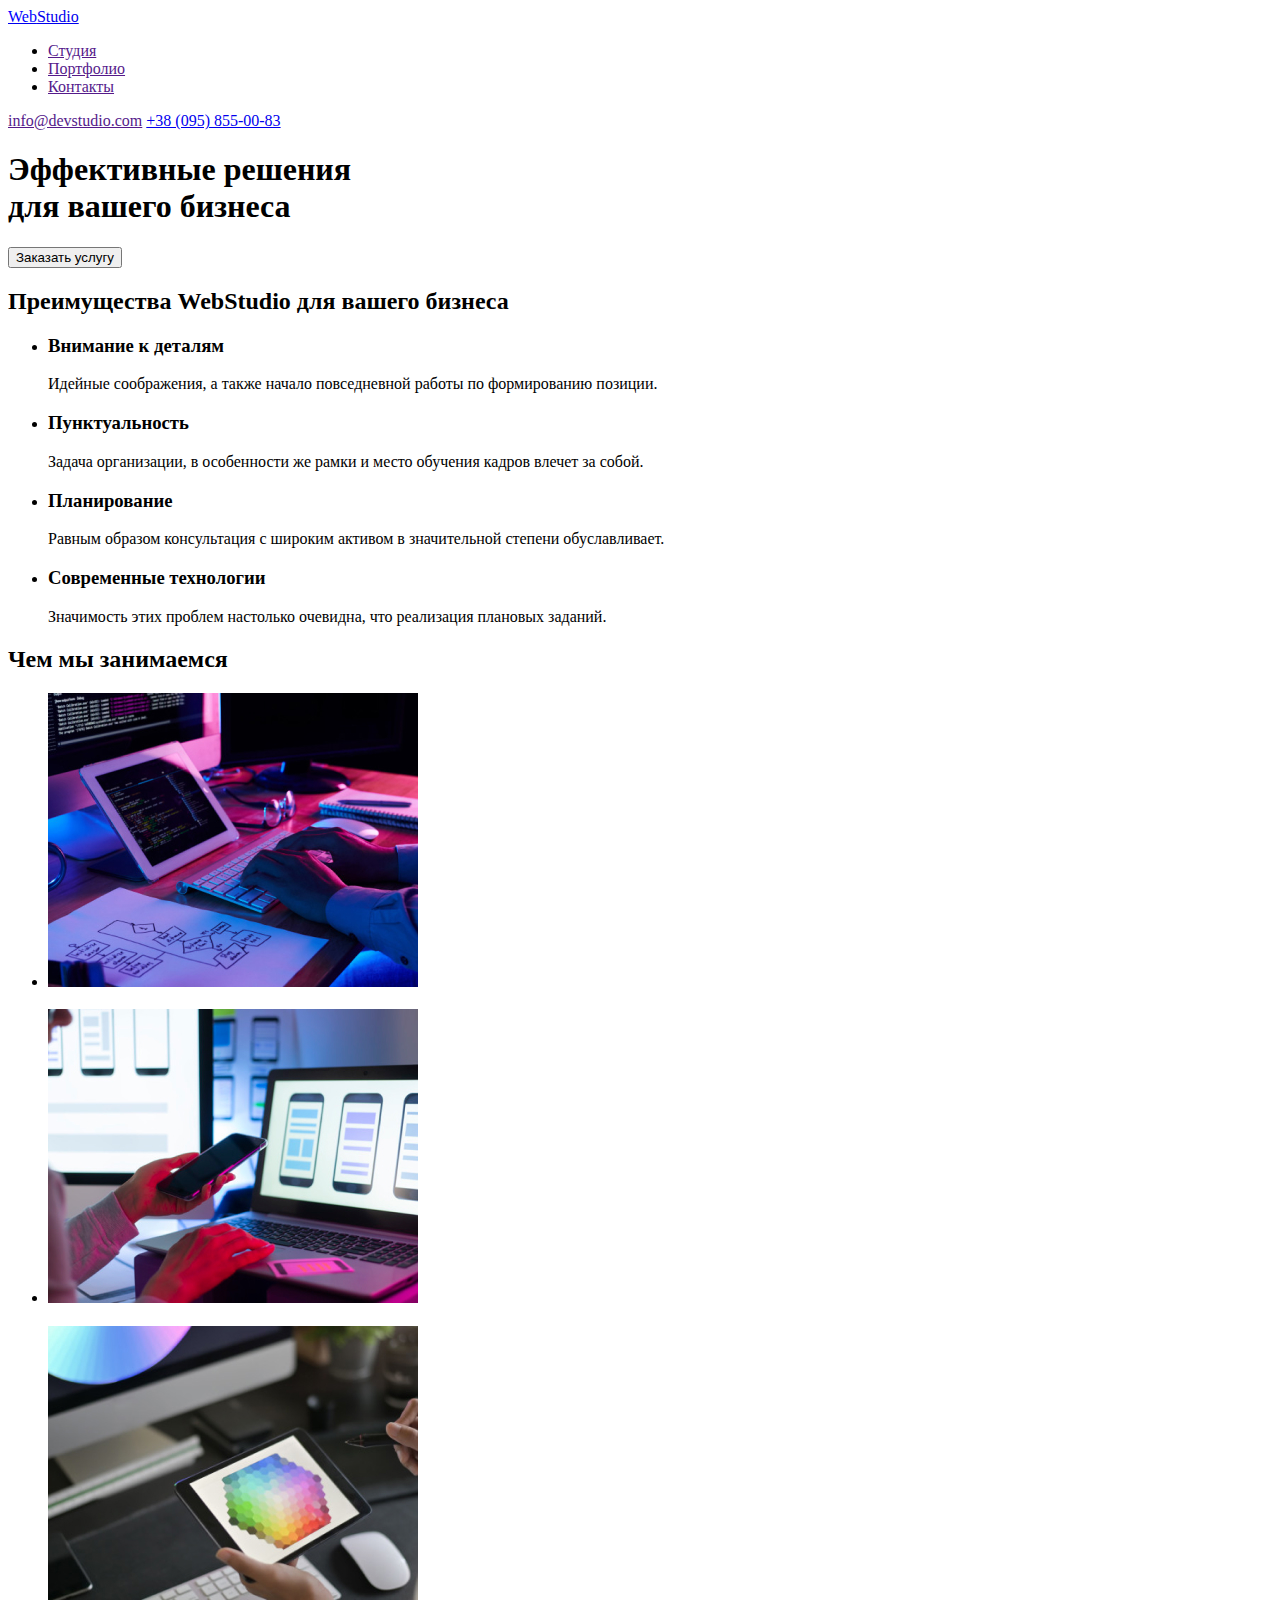
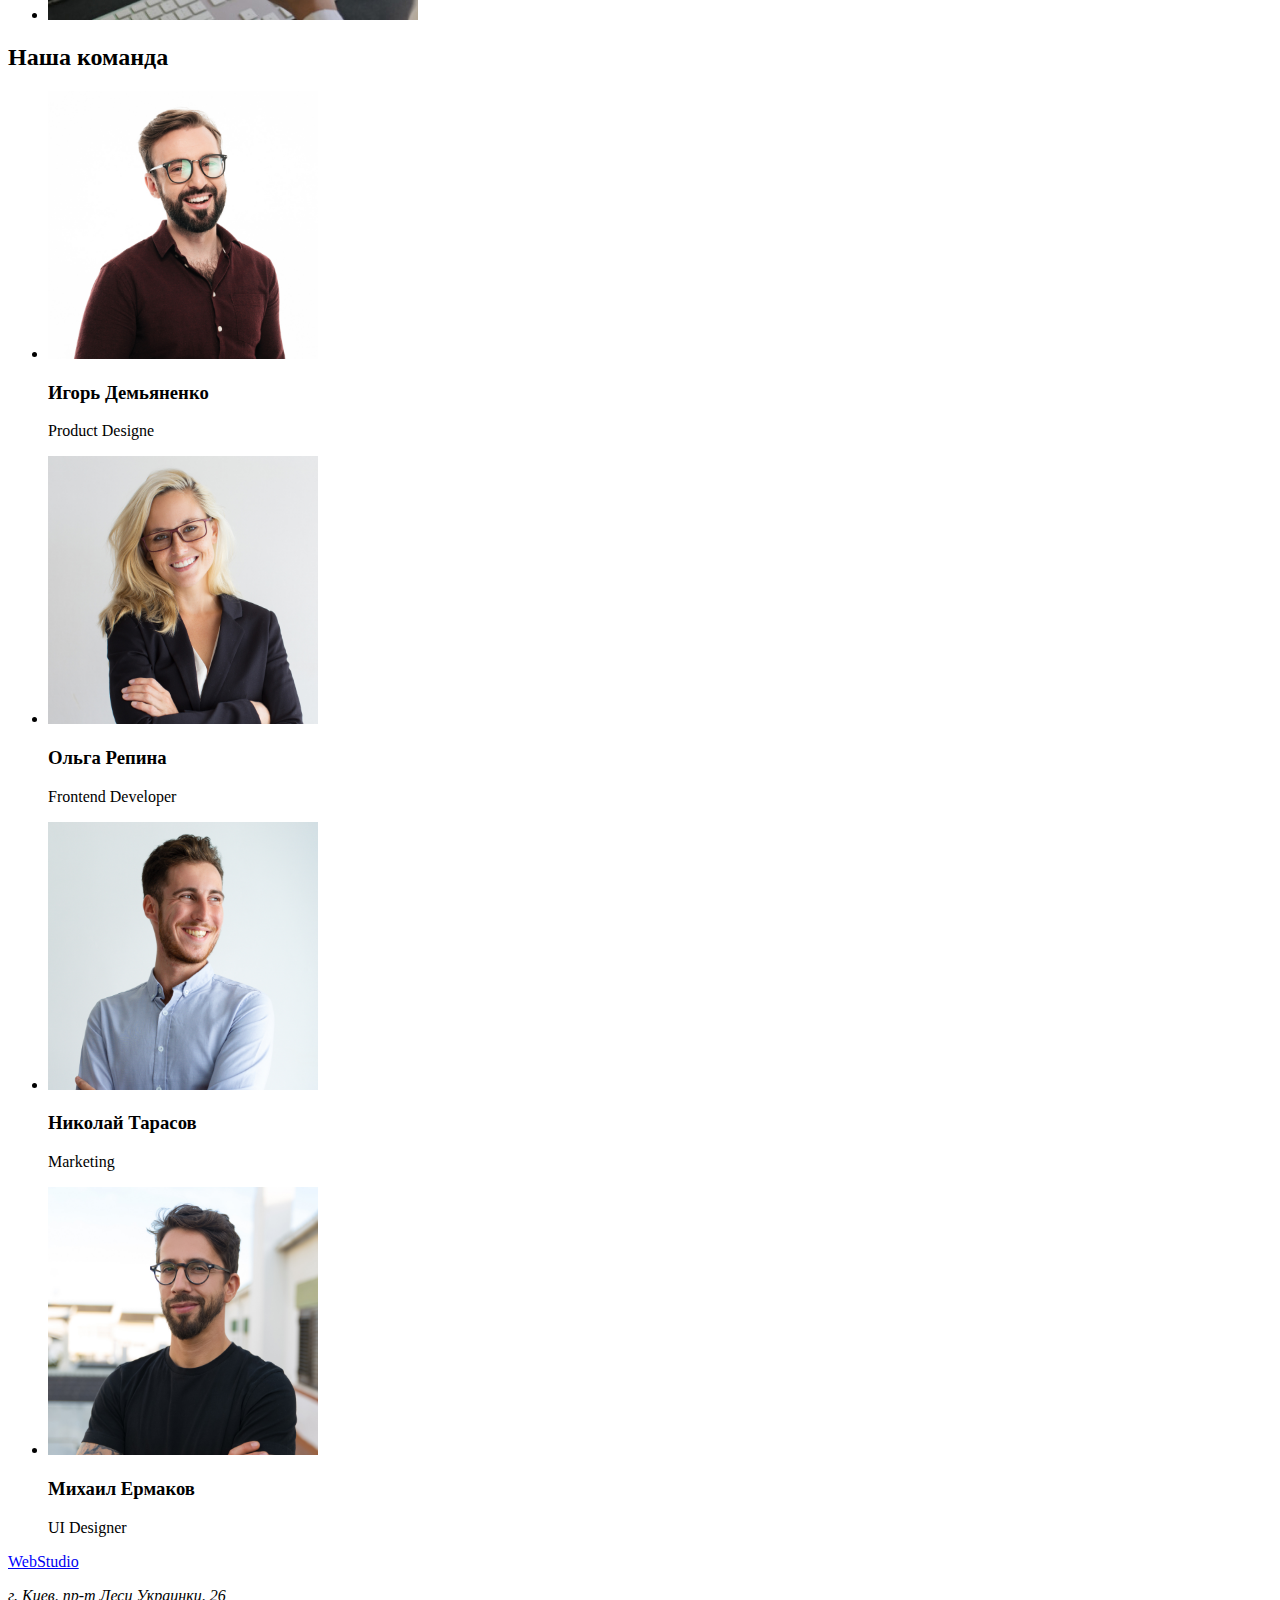
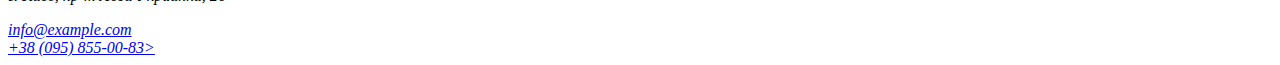
==== index.html @ b487150e "Initial commit" ====
<!DOCTYPE html>
<html lang="ru">
<head>
    <meta charset="UTF-8">
    <meta http-equiv="X-UA-Compatible" content="IE=edge">
    <meta name="viewport" content="width=device-width, initial-scale=1.0">
    <title>Студия WebStudio - IT решения для бизнеса</title>
    <style>
        .accent {color: blue;}
    </style>
</head>
<body>
<header>
    <nav>
        <a href="./index.html"> <span class="accent">Web</span>Studio</a>
       <ul>
        <li><a href="">Студия</a></li>
        <li><a href="">Портфолио</a></li>
        <li><a href="">Контакты</a></li>
       </ul> 
    </nav>
    <div>
        <a href="">info@devstudio.com</a>
        <a href="tel:+380958550083">+38 (095) 855-00-83</a>
        </div> 
</header>
<!--Основной раздел-->
<main>
<div>
<section>
    <h1>Эффективные решения <br> для вашего бизнеса</h1>
   <button type="button">Заказать услугу</button>
</section>
</div>
<!--Секция преимущества (заголовок скрыть пустые абзацы удалить)-->
<section>
    <h2>Преимущества WebStudio для вашего бизнеса</h2>
    <ul>
        <li><h3>Внимание к деталям</h3>
            <p>Идейные соображения, а также начало повседневной работы по формированию позиции.</p></li>
        <li><h3>Пунктуальность</h3>
            <p>Задача организации, в особенности же рамки и место обучения кадров влечет за собой.</p></li>
        <li><h3>Планирование</h3>
            <p>Равным образом консультация с широким активом в значительной степени обуславливает.</p></li>
        <li><h3>Современные технологии</h3>
            <p>Значимость этих проблем настолько очевидна, что реализация плановых заданий.</p></li>
    </ul>
</section>
<!--Секция услуги (пустые абзацы удалить или заполнить/скрыть)-->
<section>
    <h2>Чем мы занимаемся</h2>
    <ul>
        <li>
            <img src="./images/main/our_services/img.jpeg" 
            alt="IT разработчик для вашего бизнеса" 
            width="370" height="294">
        <h3></h3></li>
        <li>
            <img src="./images/main/our_services/img2.jpeg" 
            alt="Клиент менеджер для бизнеса" 
            width="370" height="294">
        <h3></h3></li>
        <li>
            <img src="./images/main/our_services/img3.jpeg" 
            alt="Веб дизайнер для вашего бизнеса" 
            width="370" height="294">
        <h3></h3></li>
    </ul>
</section>
<!--Секция команда (пустые абзацы удалить или заполнить/скрыть)-->
<section>
    <h2>Наша команда</h2>
    <p></p>
    <ul>
        <li>
            <img src="./images/main/team/igor.jpeg" 
            alt="Портрет Игорь Демьяненко Product Designer"
            width="270" height="268">
            <h3>Игорь Демьяненко</h3><p>Product Designe</p></li>
        <li><img src="./images/main/team/olga.jpeg" 
            alt="Портрет Ольга Репина Frontend Developer" 
            width="270" height="268">
            <h3>Ольга Репина</h3><p>Frontend Developer</p></li>
        <li><img src="./images/main/team/nickola.jpeg" 
            alt="Портрет Николай Тарасов Marketing" 
            width="270" height="268">
            <h3>Николай Тарасов</h3><p>Marketing</p></li>
        <li><img src="./images/main/team/mihail.jpeg" 
            alt="Портрет Михаил Ермаков UI Designer" 
            width="270" height="268">
            <h3>Михаил Ермаков</h3><p>UI Designer</p></li>
    </ul>
</section>
</main>
<!--Футер с адресным блоком-->
<footer>
    <div>
    <a href="./index.html"><span class="accent"> Web</span>Studio</a>
    <address>
        <p>г. Киев, пр-т Леси Украинки, 26 <br></p>
    <a href="mailto:info@example.com">info@example.com</a> <br>
    <a href="tel:+380958550083">+38 (095) 855-00-83></a>
</address>
</div>
</footer>
</body>
</html>
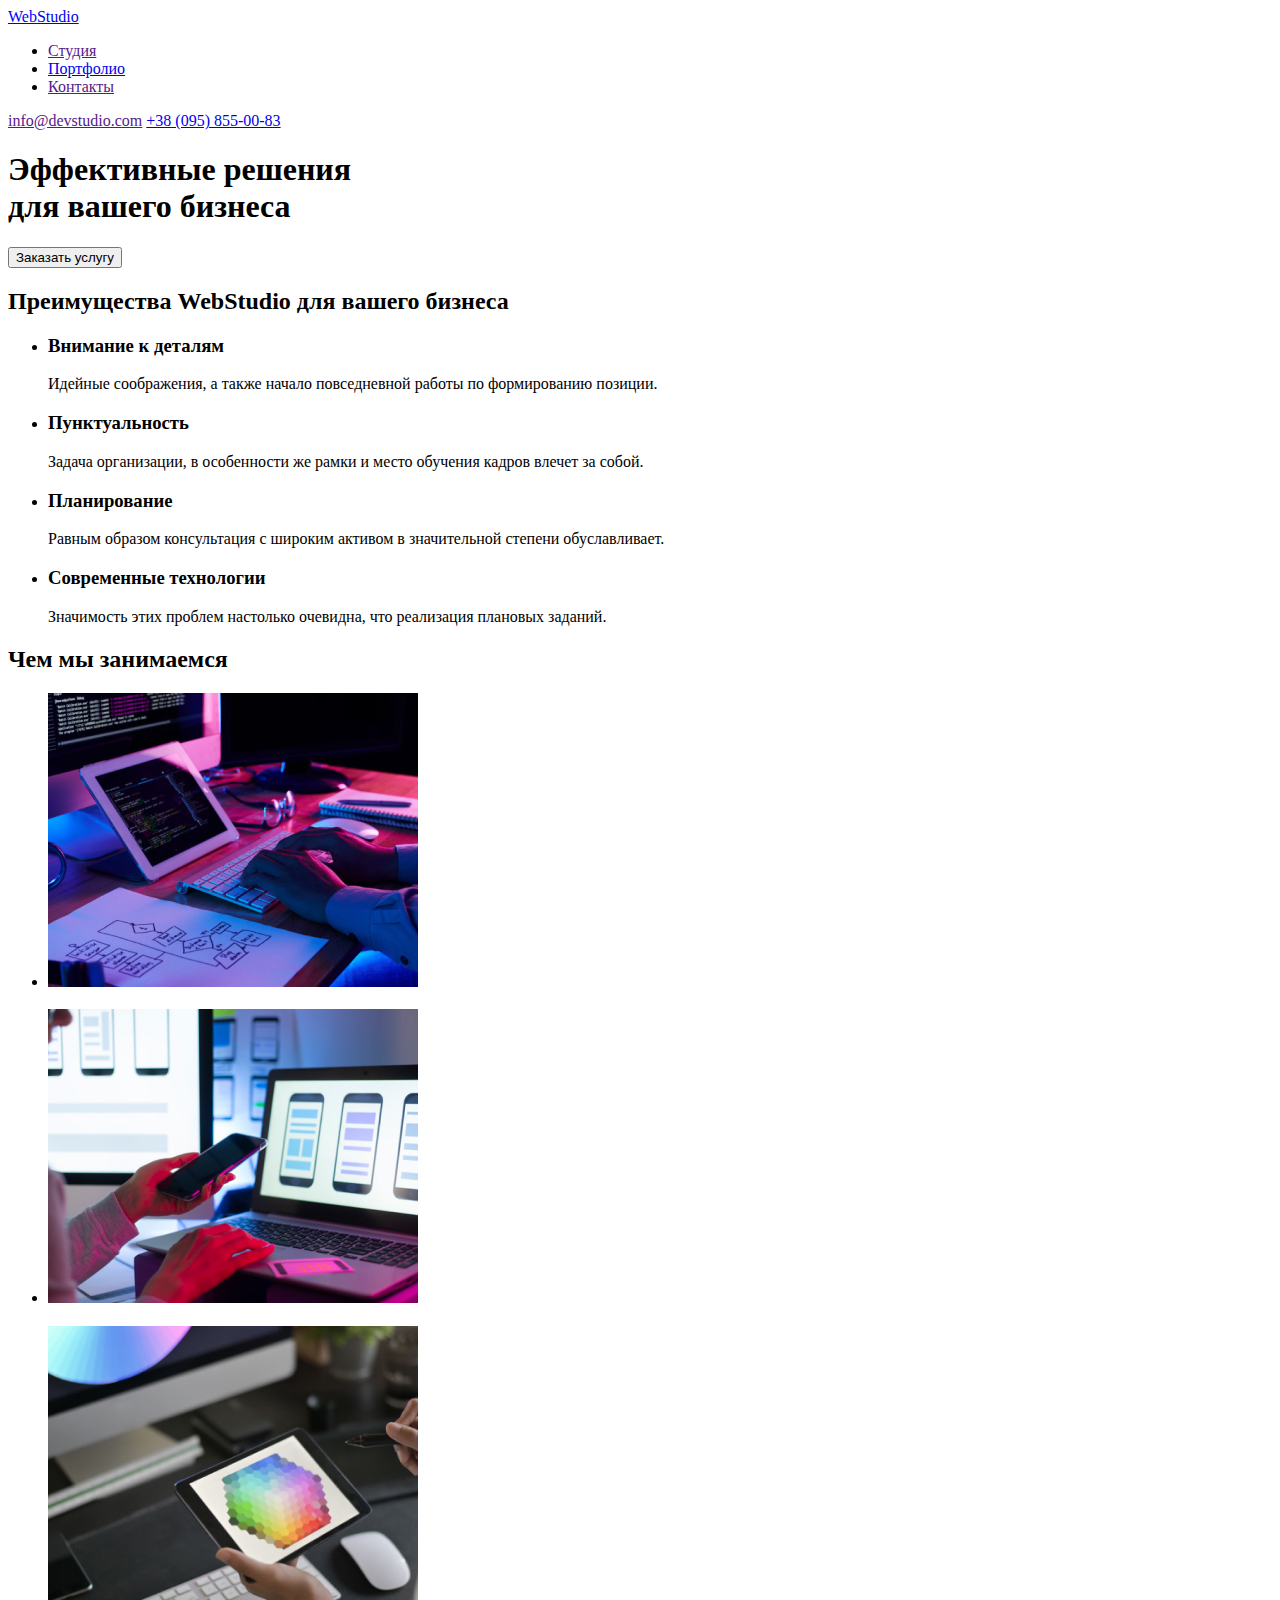
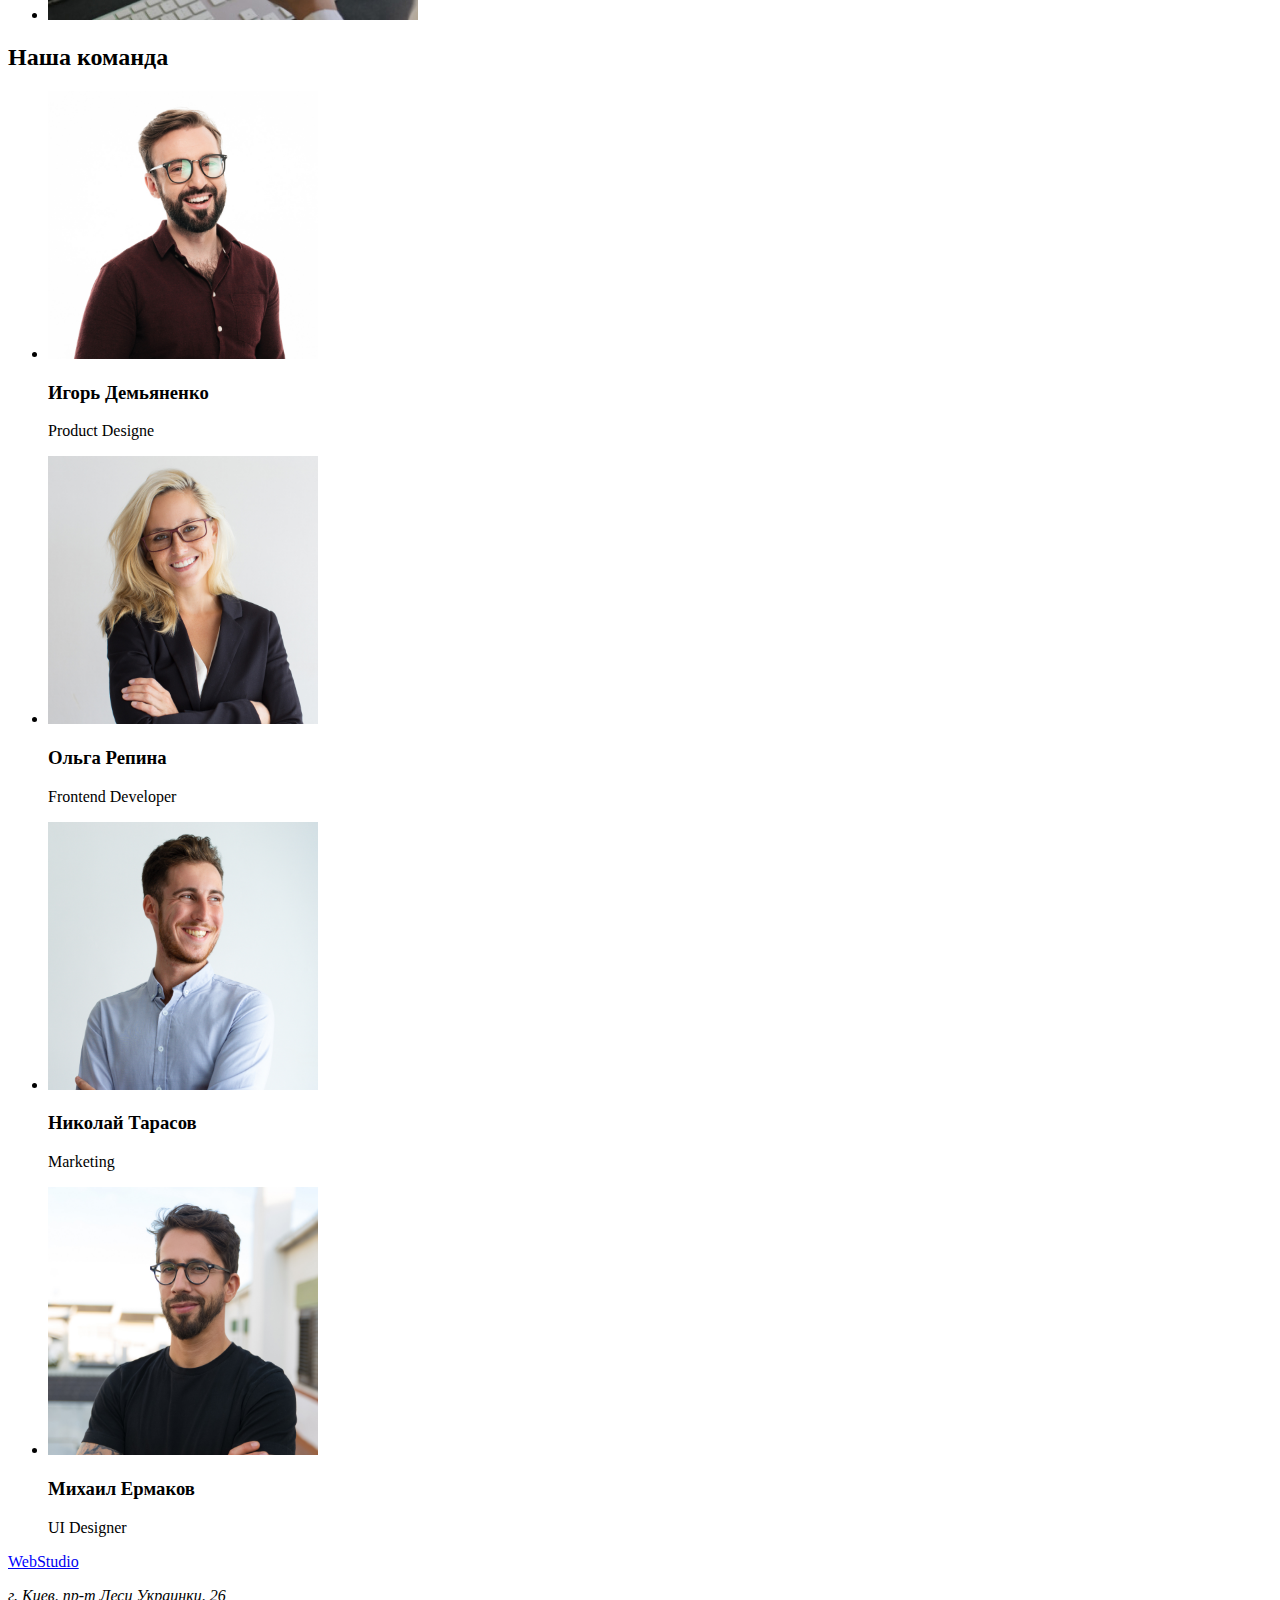
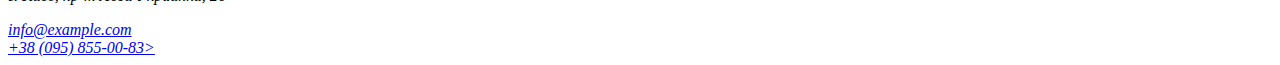
==== commit 4935b3ec: "создает portfolio_html и добавляет img" ====
--- a/index.html
+++ b/index.html
@@ -15,7 +15,7 @@
         <a href="./index.html"> <span class="accent">Web</span>Studio</a>
        <ul>
         <li><a href="">Студия</a></li>
-        <li><a href="">Портфолио</a></li>
+        <li><a href="./portfolio.html">Портфолио</a></li>
         <li><a href="">Контакты</a></li>
        </ul> 
     </nav>
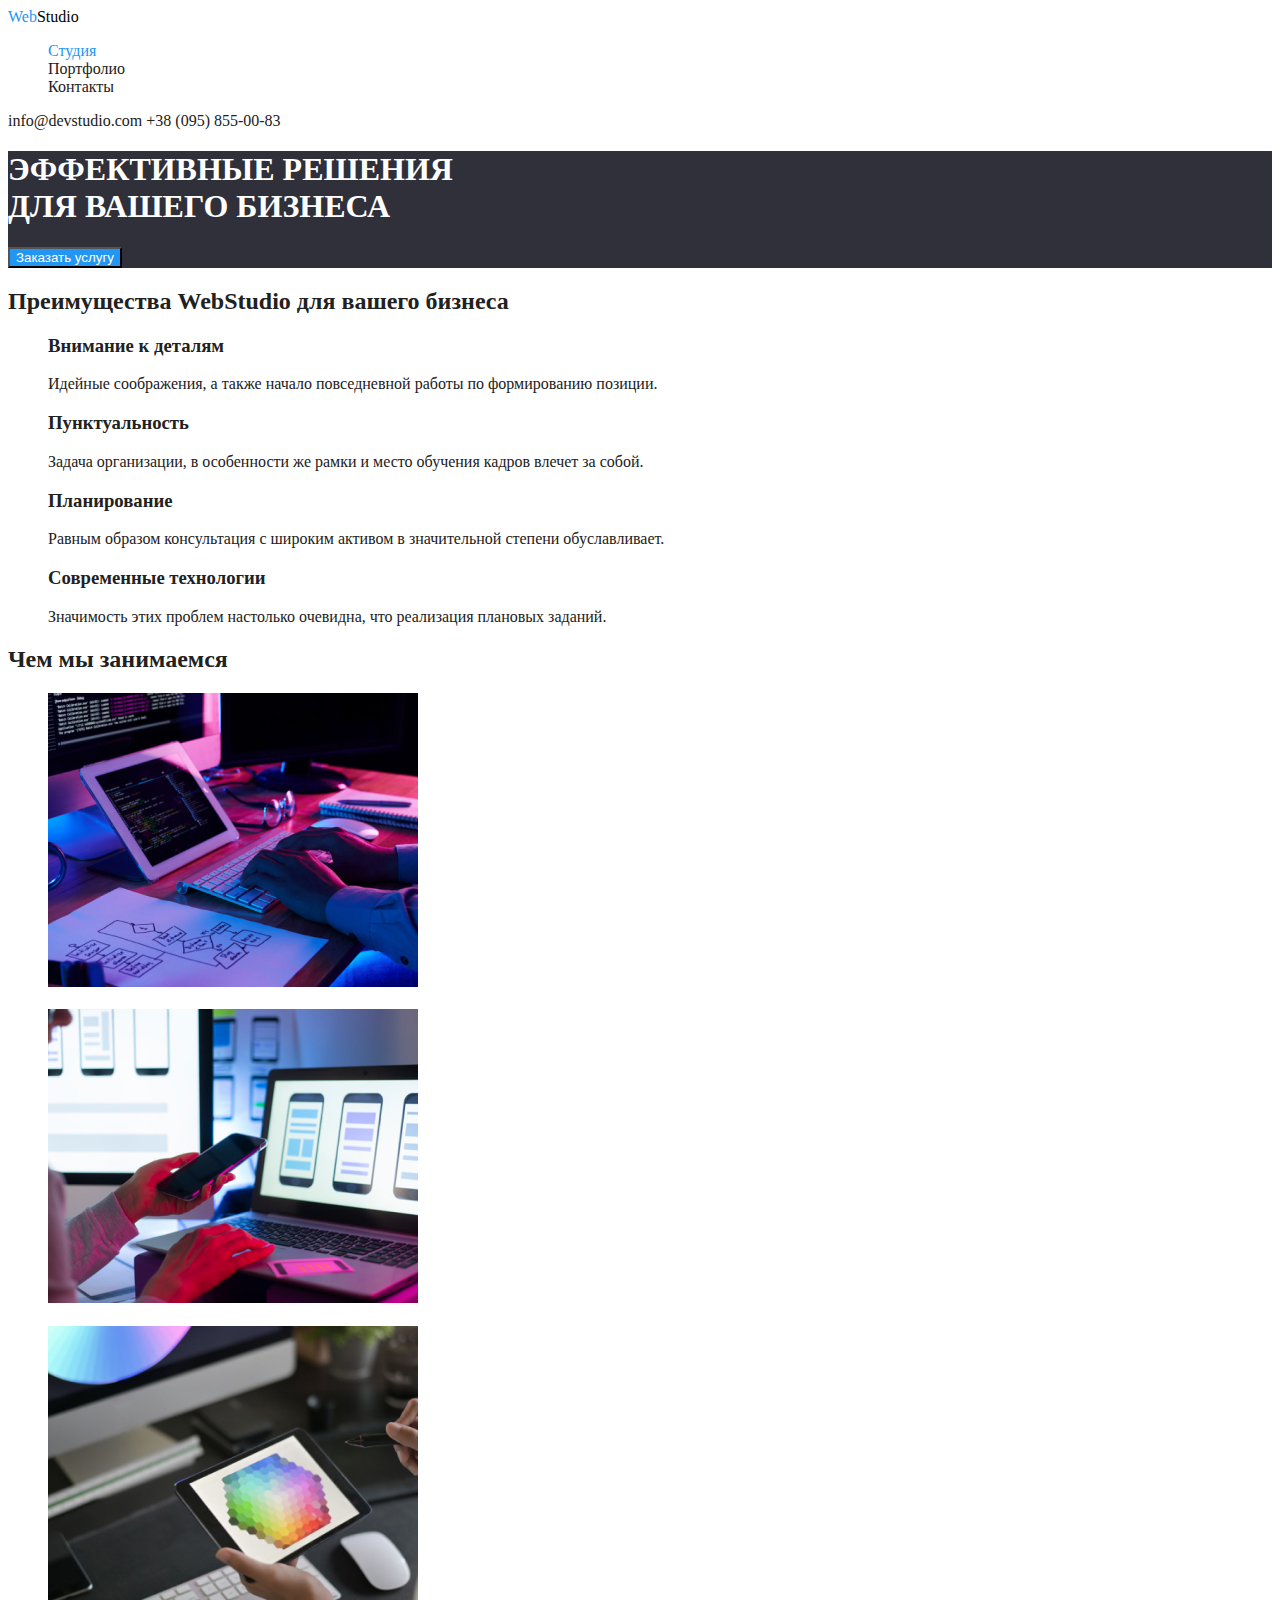
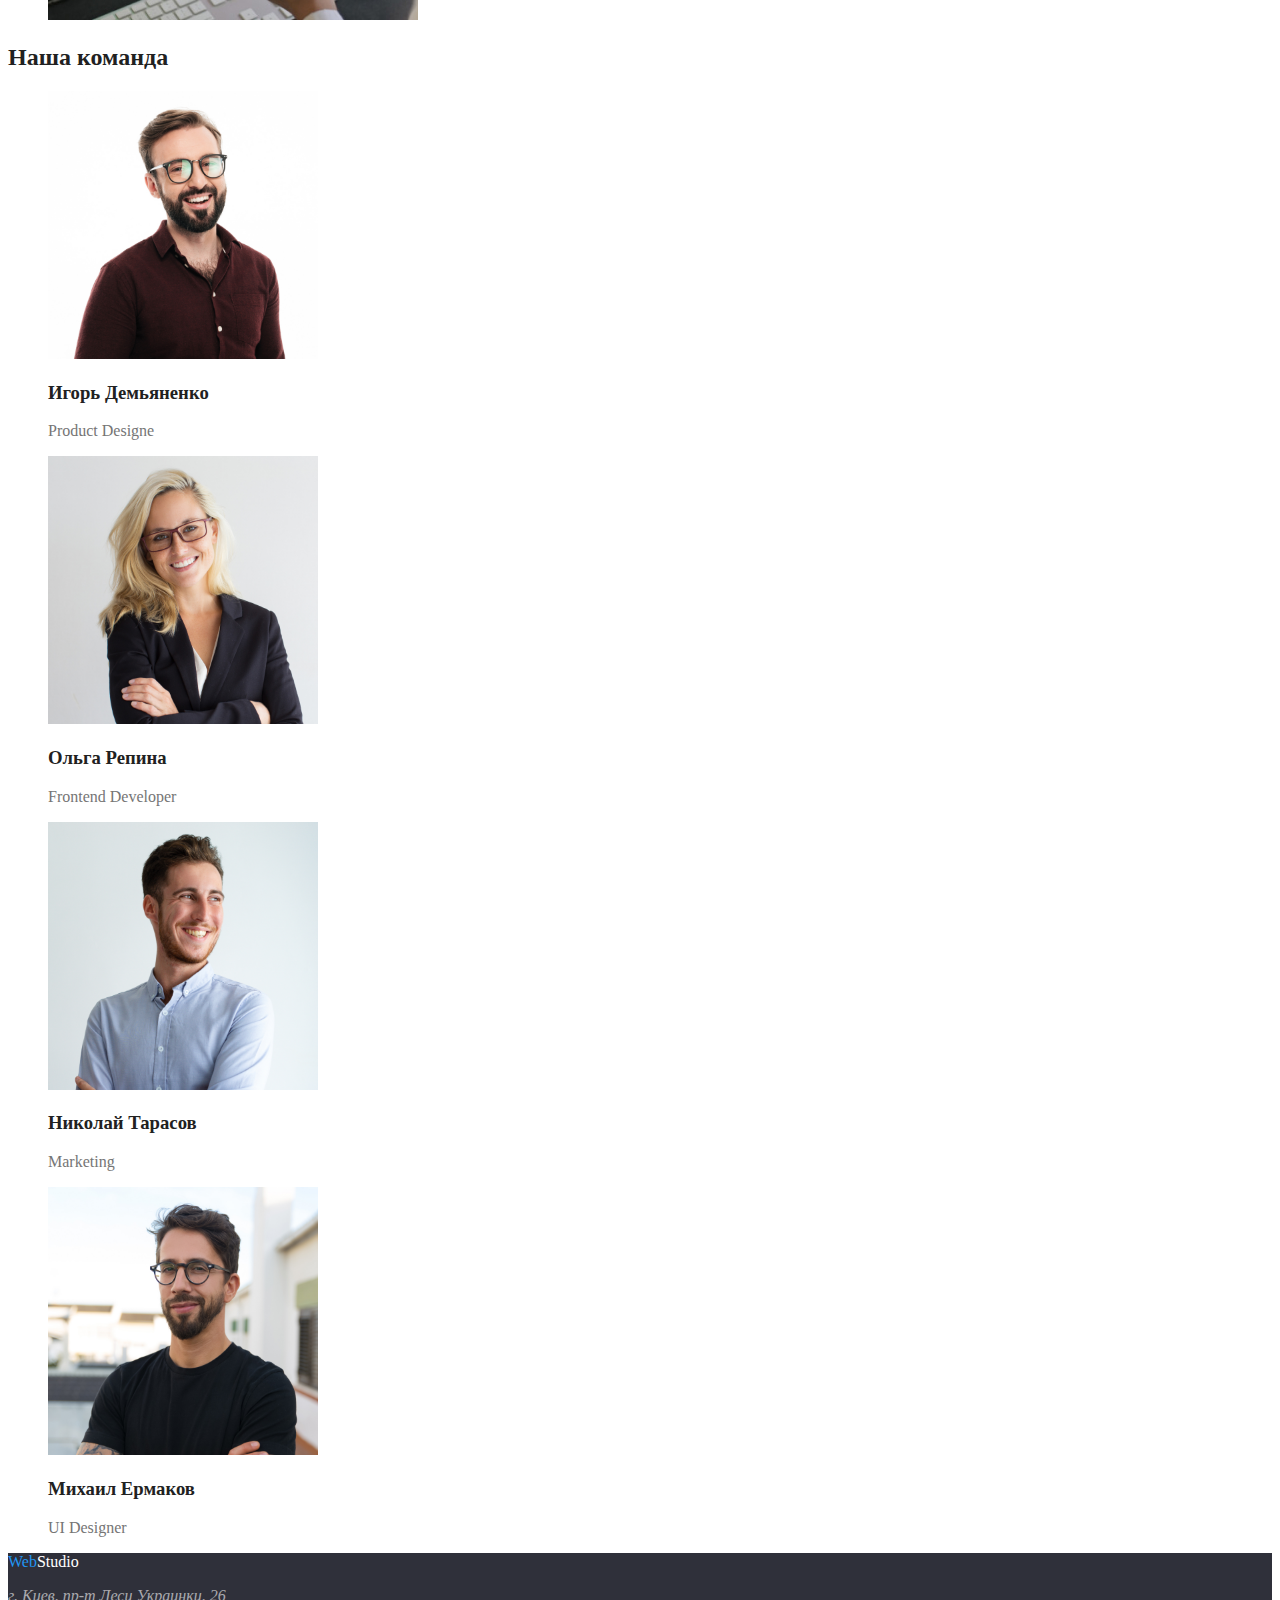
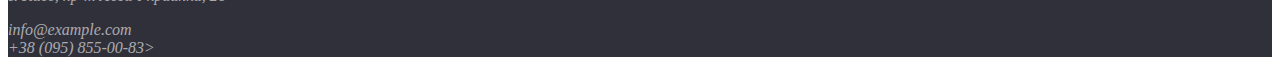
==== commit d4e55133: "Классы и цвет" ====
--- a/index.html
+++ b/index.html
@@ -5,37 +5,37 @@
     <meta http-equiv="X-UA-Compatible" content="IE=edge">
     <meta name="viewport" content="width=device-width, initial-scale=1.0">
     <title>Студия WebStudio - IT решения для бизнеса</title>
-    <style>
-        .accent {color: blue;}
-    </style>
+    <link rel="stylesheet" href="./css/styles.css">
+    
 </head>
 <body>
 <header>
-    <nav>
-        <a href="./index.html"> <span class="accent">Web</span>Studio</a>
-       <ul>
-        <li><a href="">Студия</a></li>
-        <li><a href="./portfolio.html">Портфолио</a></li>
-        <li><a href="">Контакты</a></li>
+    <nav class="site-nav">
+        <a href="./index.html" class="logo"> <span>Web</span>Studio</a>
+       <ul class="site-nav list">
+        <li><a href="./index.html" class="link current">Студия</a></li>
+        <li><a href="./portfolio.html" class="link">Портфолио</a></li>
+        <li><a href="" class="link">Контакты</a></li>
        </ul> 
     </nav>
-    <div>
-        <a href="">info@devstudio.com</a>
-        <a href="tel:+380958550083">+38 (095) 855-00-83</a>
+    <div class="address-nav">
+        <a href="" class="link">info@devstudio.com</a>
+        <a href="tel:+380958550083" class="link">+38 (095) 855-00-83</a>
         </div> 
 </header>
 <!--Основной раздел-->
 <main>
+<!--Hero-->
 <div>
-<section>
-    <h1>Эффективные решения <br> для вашего бизнеса</h1>
-   <button type="button">Заказать услугу</button>
+<section class="hero">
+    <h1 class="hero-title">Эффективные решения <br> для вашего бизнеса</h1>
+   <button type="button" class="button primary">Заказать услугу</button>
 </section>
 </div>
 <!--Секция преимущества (заголовок скрыть пустые абзацы удалить)-->
-<section>
-    <h2>Преимущества WebStudio для вашего бизнеса</h2>
-    <ul>
+<section class="benefits-section">
+    <h2 class="section-title">Преимущества WebStudio для вашего бизнеса</h2>
+    <ul class="benefits list">
         <li><h3>Внимание к деталям</h3>
             <p>Идейные соображения, а также начало повседневной работы по формированию позиции.</p></li>
         <li><h3>Пунктуальность</h3>
@@ -46,10 +46,11 @@
             <p>Значимость этих проблем настолько очевидна, что реализация плановых заданий.</p></li>
     </ul>
 </section>
+
 <!--Секция услуги (пустые абзацы удалить или заполнить/скрыть)-->
-<section>
-    <h2>Чем мы занимаемся</h2>
-    <ul>
+<section class="section">
+    <h2 class="section-title">Чем мы занимаемся</h2>
+    <ul class="services list">
         <li>
             <img src="./images/main/our_services/img.jpeg" 
             alt="IT разработчик для вашего бизнеса" 
@@ -68,10 +69,10 @@
     </ul>
 </section>
 <!--Секция команда (пустые абзацы удалить или заполнить/скрыть)-->
-<section>
-    <h2>Наша команда</h2>
+<section class="section">
+    <h2 class="section-title">Наша команда</h2>
     <p></p>
-    <ul>
+    <ul class="team list">
         <li>
             <img src="./images/main/team/igor.jpeg" 
             alt="Портрет Игорь Демьяненко Product Designer"
@@ -93,13 +94,13 @@
 </section>
 </main>
 <!--Футер с адресным блоком-->
-<footer>
+<footer class="page-footer">
     <div>
-    <a href="./index.html"><span class="accent"> Web</span>Studio</a>
-    <address>
-        <p>г. Киев, пр-т Леси Украинки, 26 <br></p>
-    <a href="mailto:info@example.com">info@example.com</a> <br>
-    <a href="tel:+380958550083">+38 (095) 855-00-83></a>
+    <a href="./index.html" class="revers-logo"><span> Web</span>Studio</a>
+    <address class="address-footer">
+        <p class="footer-link">г. Киев, пр-т Леси Украинки, 26 <br></p>
+    <a href="mailto:info@example.com" class="footer-link">info@example.com</a> <br>
+    <a href="tel:+380958550083" class="footer-link">+38 (095) 855-00-83></a>
 </address>
 </div>
 </footer>
--- a/css/styles.css
+++ b/css/styles.css
@@ -0,0 +1,114 @@
+/*Стили цвета*/
+
+:root {
+    --secondary-text-color: #757575;
+    --primary-text-color: #212121;
+    --transparent-text: rgba(255, 255, 255, 0.6);
+    --accent-color: #2196F3;
+    --logo-text-color: #000000;
+    --primary-white-color: #ffffff;
+    --background-color: #2F303A;
+    --background-color-secondsry: #F5F4FA;
+  }
+
+body {
+    background-color: var(--primary-white-color);
+    color: var(--primary-text-color);
+  }
+
+  .logo {
+    color: var(--logo-text-color);
+  }
+  
+  .revers-logo {
+    color: var(--primary-white-color);
+    background-color: var(--background-color);
+  }
+
+  .logo:hover {
+    color: var(--accent-color);
+  }
+
+  .logo span {color: var(--accent-color);}
+  .revers-logo span {color: var(--accent-color);}
+
+/*Site-nav* *address-nav*/
+
+.site-nav .link:hover, 
+.site-nav .link:focus,
+.address-nav .link:hover,
+.address-nav .link:focus{
+color: var(--accent-color);
+}
+
+.site-nav .link.current,
+.address-nav .link.current{
+    color: var(--accent-color);  
+}
+
+.site-nav .link,
+.address-nav .link
+  {color: var(--primary-text-color);}
+  
+/*Футер*/
+.page-footer {
+    background-color: var(--background-color);
+}
+.footer-link {
+    color: var( --transparent-text);
+}
+
+/* Формат списков и ссылок */
+.list {list-style: none;}
+a {text-decoration: none;}
+
+/*Секция Герой*/
+.hero {
+    background-color: var(--background-color);
+}
+.hero-title {
+    color: var(--primary-white-color);
+    text-transform: uppercase;
+}
+
+/*Button*/
+.button.primary {
+    color: var(--primary-white-color);
+    background-color: var(--accent-color);
+}
+
+.button {
+    color: var(--background-color-secondsry);
+    color: var(--primary-text-color);
+}
+
+.button :hover,
+.button :focus,
+.button :active {
+    color: var(--primary-white-color);
+    background-color: var(--accent-color);
+}
+
+/*Секции*/
+.section-title {
+    color: var(--primary-text-color);
+  }
+  
+.benefits-list h3 {
+    color: var(--primary-text-color);
+    text-transform: uppercase;
+}
+.benefits-list p {
+    color: var(--secondary-text-color);
+}
+
+.section h3 {
+color: var(--primary-text-color);
+}
+.section p {
+color: var(--secondary-text-color);
+}
+
+.section a:hover {
+    background-color: var(--background-color-secondsry);
+}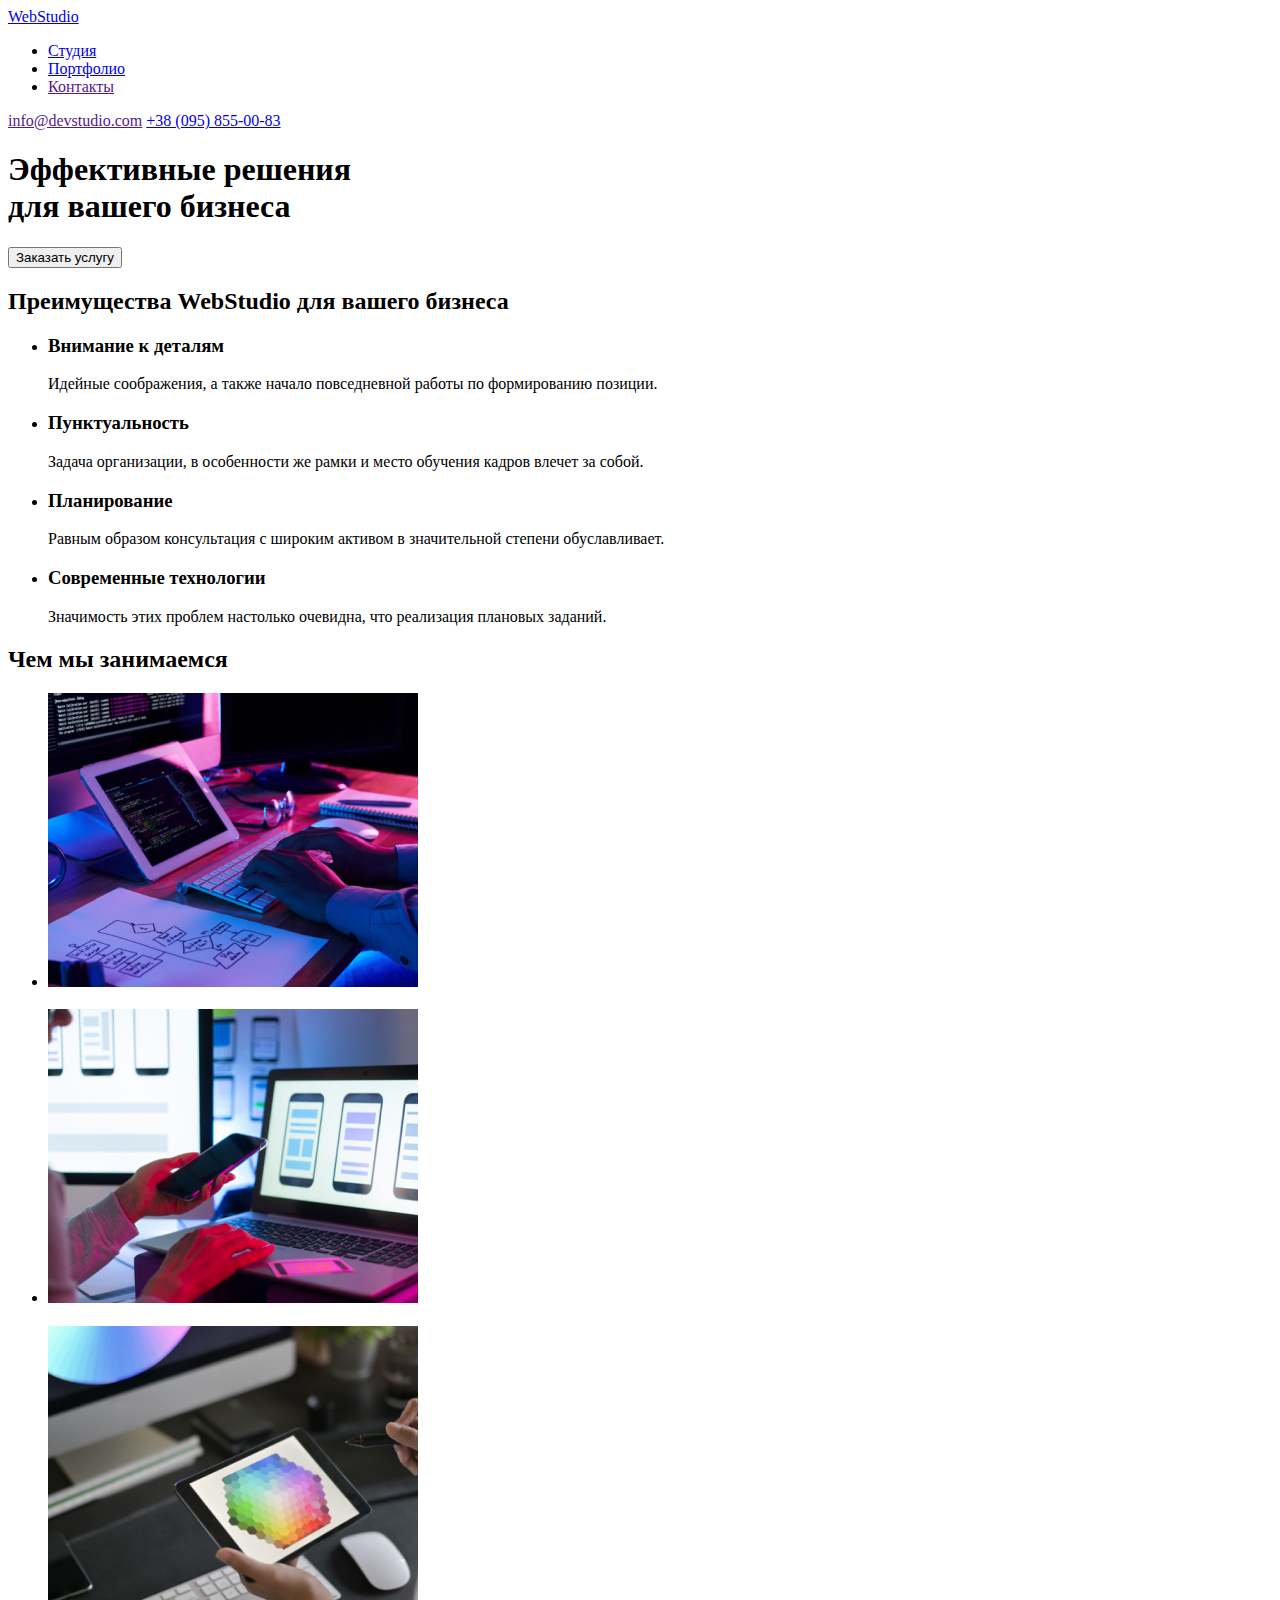
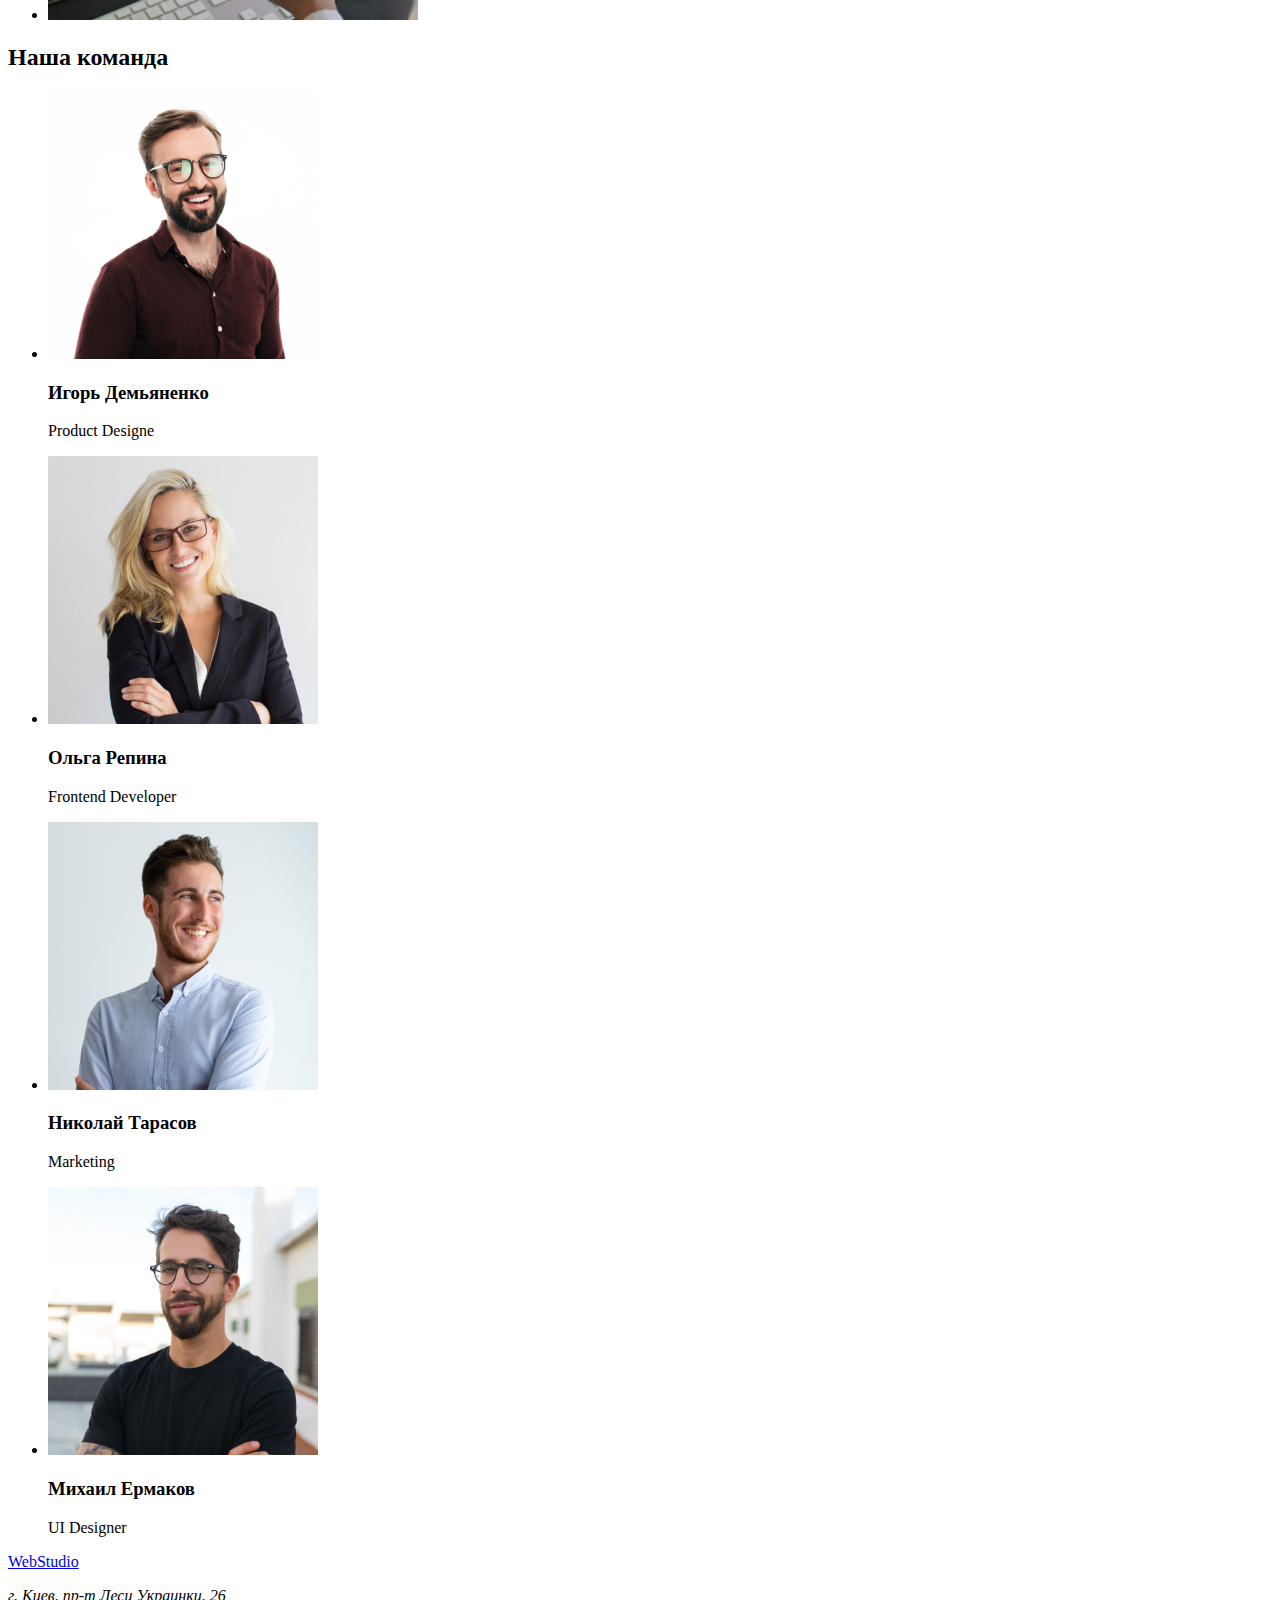
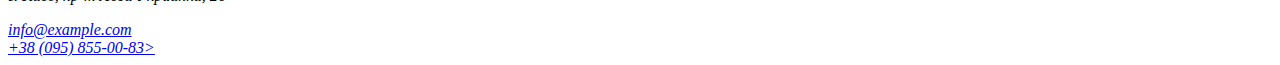
==== commit 0453932c: "подключила шрифты" ====
--- a/index.html
+++ b/index.html
@@ -5,8 +5,9 @@
     <meta http-equiv="X-UA-Compatible" content="IE=edge">
     <meta name="viewport" content="width=device-width, initial-scale=1.0">
     <title>Студия WebStudio - IT решения для бизнеса</title>
-    <link rel="stylesheet" href="./css/styles.css">
-    
+    <link 
+    href="https://fonts.googleapis.com/css2?family=Raleway:wght@700&family=Roboto:wght@400;500;700;900&display=swap"
+    rel="stylesheet" href="./css/styles.css">   
 </head>
 <body>
 <header>
--- a/css/styles.css
+++ b/css/styles.css
@@ -8,16 +8,19 @@
     --logo-text-color: #000000;
     --primary-white-color: #ffffff;
     --background-color: #2F303A;
-    --background-color-secondsry: #F5F4FA;
+    --background-color-secondary: #F5F4FA;
   }
 
 body {
     background-color: var(--primary-white-color);
     color: var(--primary-text-color);
+
+    font-family: Roboto, sans-serif;
   }
 
   .logo {
     color: var(--logo-text-color);
+    font-family: Raleway,sans-serif;
   }
   
   .revers-logo {
@@ -78,8 +81,8 @@
 }
 
 .button {
-    color: var(--background-color-secondsry);
     color: var(--primary-text-color);
+    background-color: var(--background-color-secondary);
 }
 
 .button :hover,
@@ -109,6 +112,6 @@
 color: var(--secondary-text-color);
 }
 
-.section a:hover {
+/*.section a:hover {
     background-color: var(--background-color-secondsry);
-}+}*/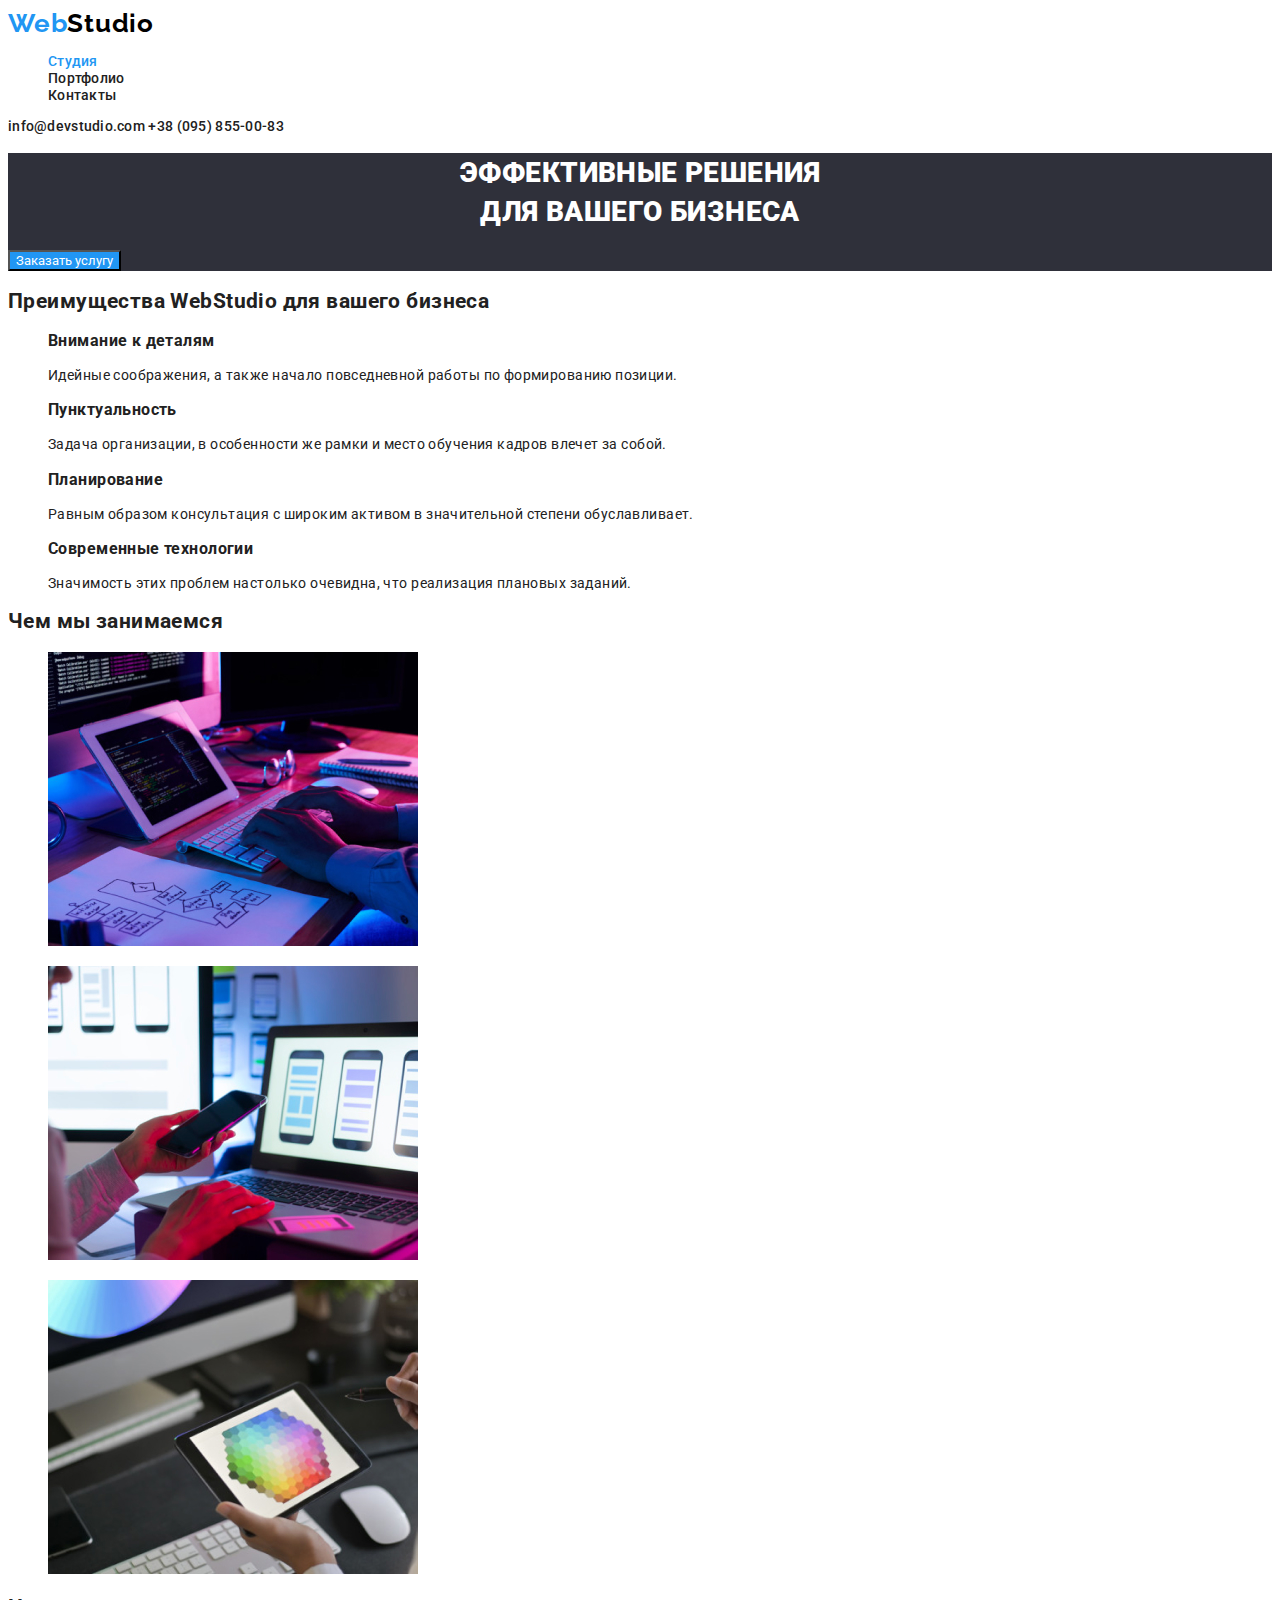
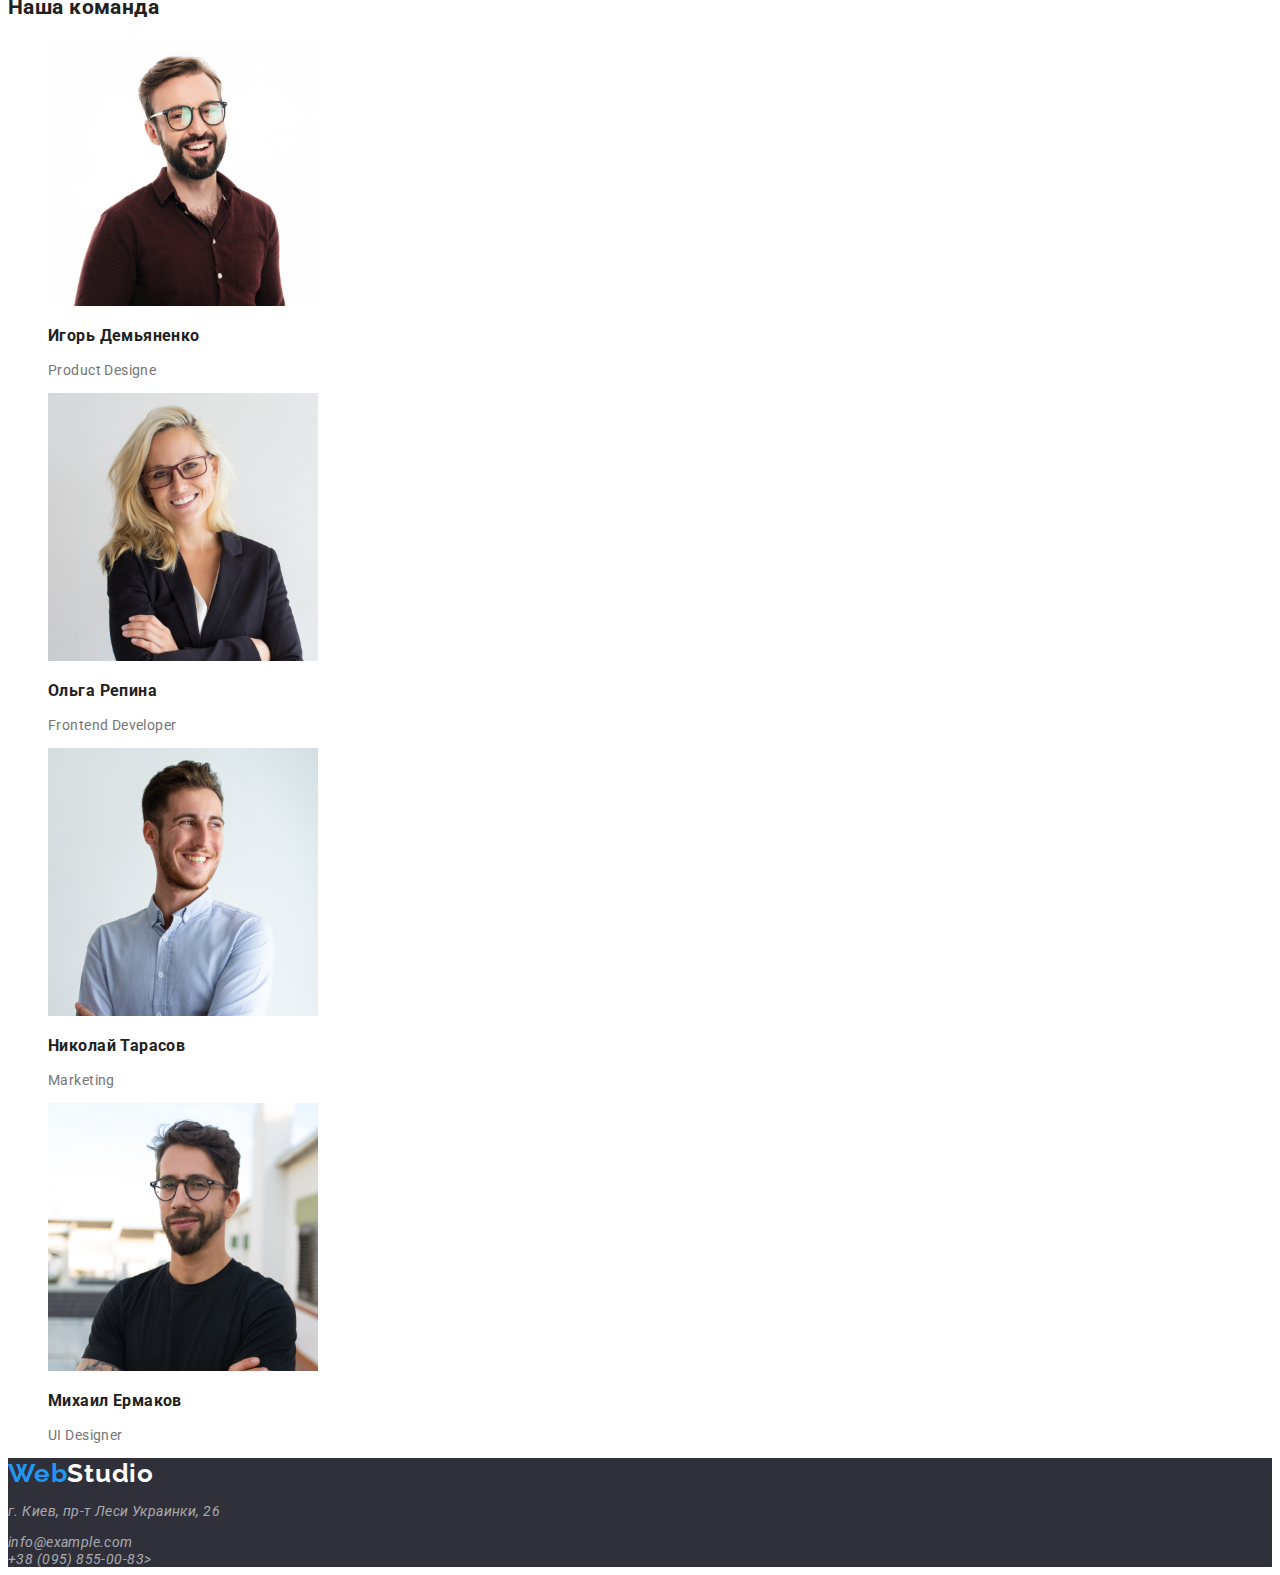
==== commit 95d907dd: "шрифт секции Герой" ====
--- a/index.html
+++ b/index.html
@@ -7,6 +7,8 @@
     <title>Студия WebStudio - IT решения для бизнеса</title>
     <link 
     href="https://fonts.googleapis.com/css2?family=Raleway:wght@700&family=Roboto:wght@400;500;700;900&display=swap"
+    rel="stylesheet">
+    <link
     rel="stylesheet" href="./css/styles.css">   
 </head>
 <body>
--- a/css/styles.css
+++ b/css/styles.css
@@ -16,16 +16,29 @@
     color: var(--primary-text-color);
 
     font-family: Roboto, sans-serif;
+    letter-spacing: 0.03em;
+    font-size: 14px;
+    line-height: 1.2;
   }
 
   .logo {
     color: var(--logo-text-color);
     font-family: Raleway,sans-serif;
+    font-weight: 700;
+    letter-spacing: 0.03em;
+    font-size: 26px;
+    line-height: 1.2;
+
   }
   
   .revers-logo {
     color: var(--primary-white-color);
     background-color: var(--background-color);
+    font-family: Raleway,sans-serif;
+    font-weight: 700;
+    letter-spacing: 0.03em;
+    font-size: 26px;
+    line-height: 1.2;
   }
 
   .logo:hover {
@@ -36,7 +49,13 @@
   .revers-logo span {color: var(--accent-color);}
 
 /*Site-nav* *address-nav*/
-
+.site-nav .link,
+.address-nav .link
+{color: var(--primary-text-color);
+font-weight: 500;
+letter-spacing: 0.02em;
+}
+  
 .site-nav .link:hover, 
 .site-nav .link:focus,
 .address-nav .link:hover,
@@ -49,10 +68,7 @@
     color: var(--accent-color);  
 }
 
-.site-nav .link,
-.address-nav .link
-  {color: var(--primary-text-color);}
-  
+
 /*Футер*/
 .page-footer {
     background-color: var(--background-color);
@@ -72,12 +88,19 @@
 .hero-title {
     color: var(--primary-white-color);
     text-transform: uppercase;
+    font-size: 44;
+    font-weight: 900;
+    line-height: 1.4;
+    letter-spacing: 0,06em;
+    text-align: center;
 }
 
 /*Button*/
 .button.primary {
     color: var(--primary-white-color);
     background-color: var(--accent-color);
+    font-family: inherit;
+    text-align: center;
 }
 
 .button {
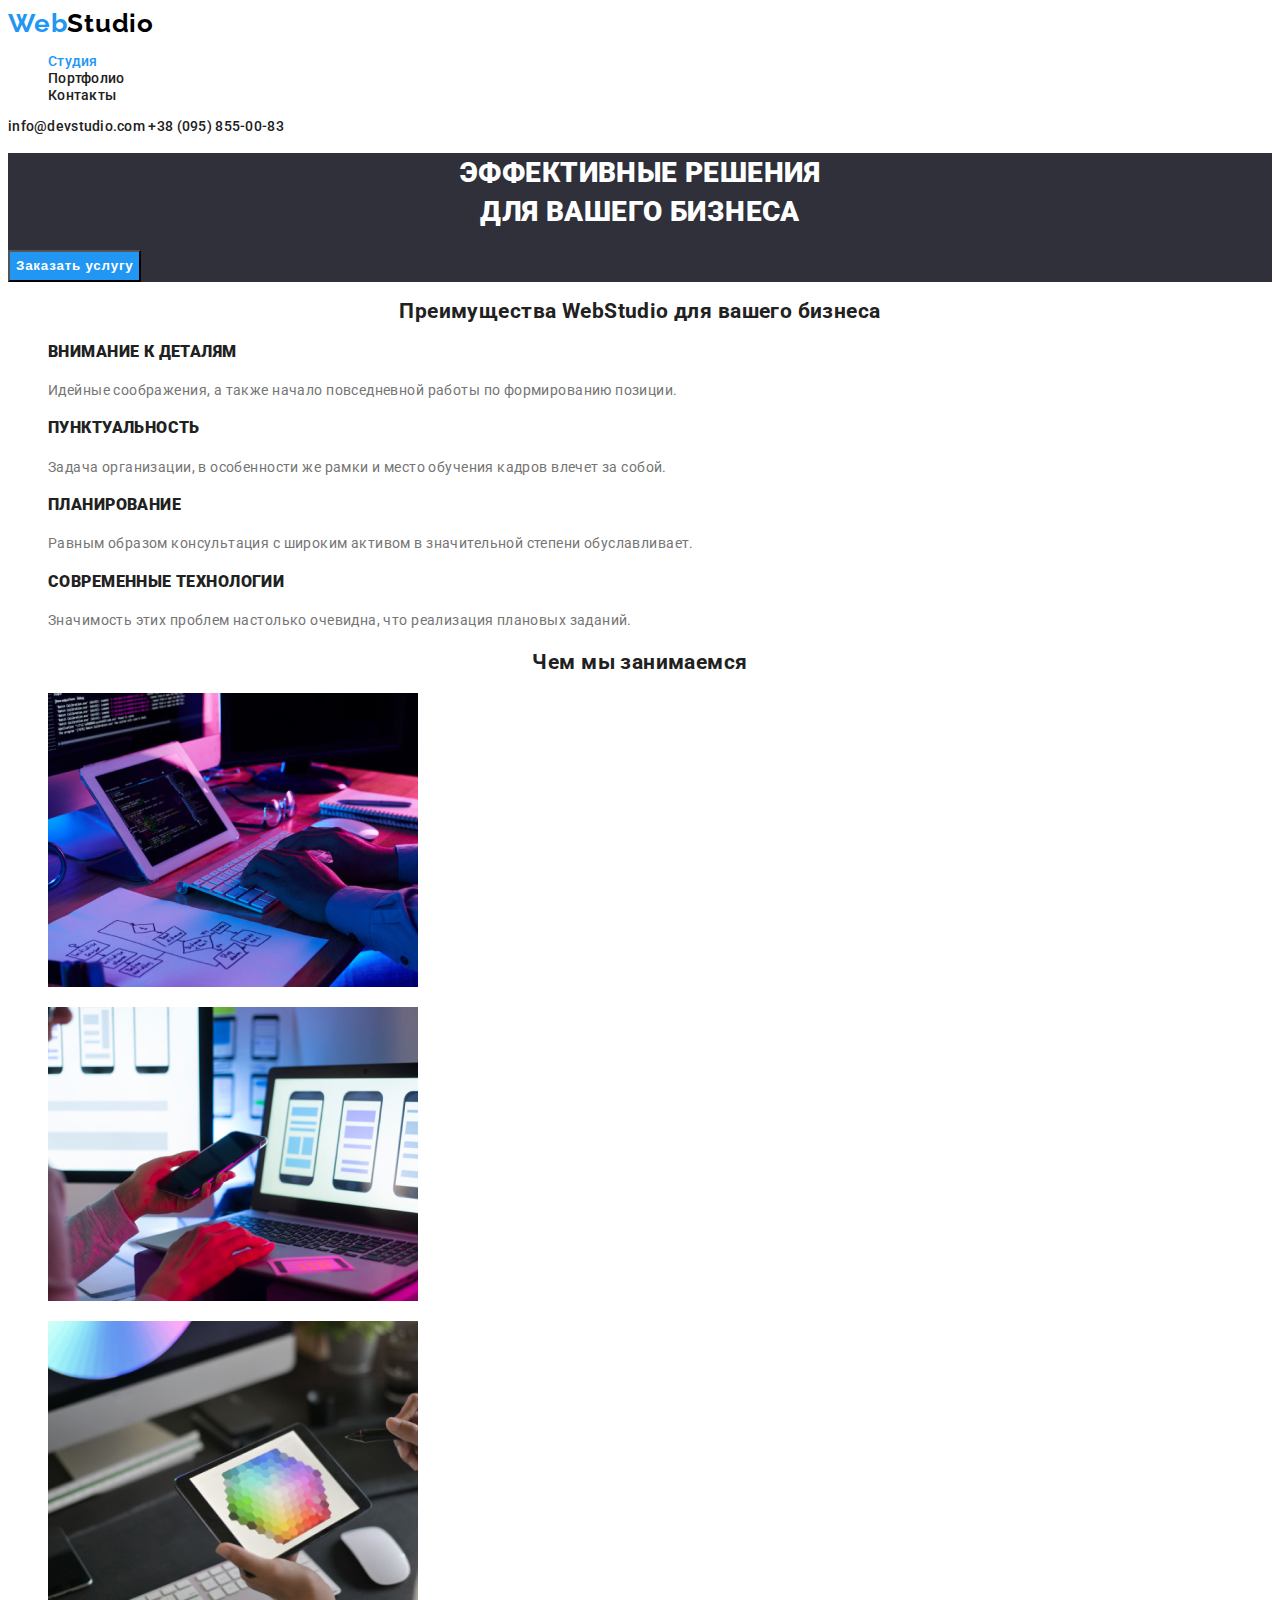
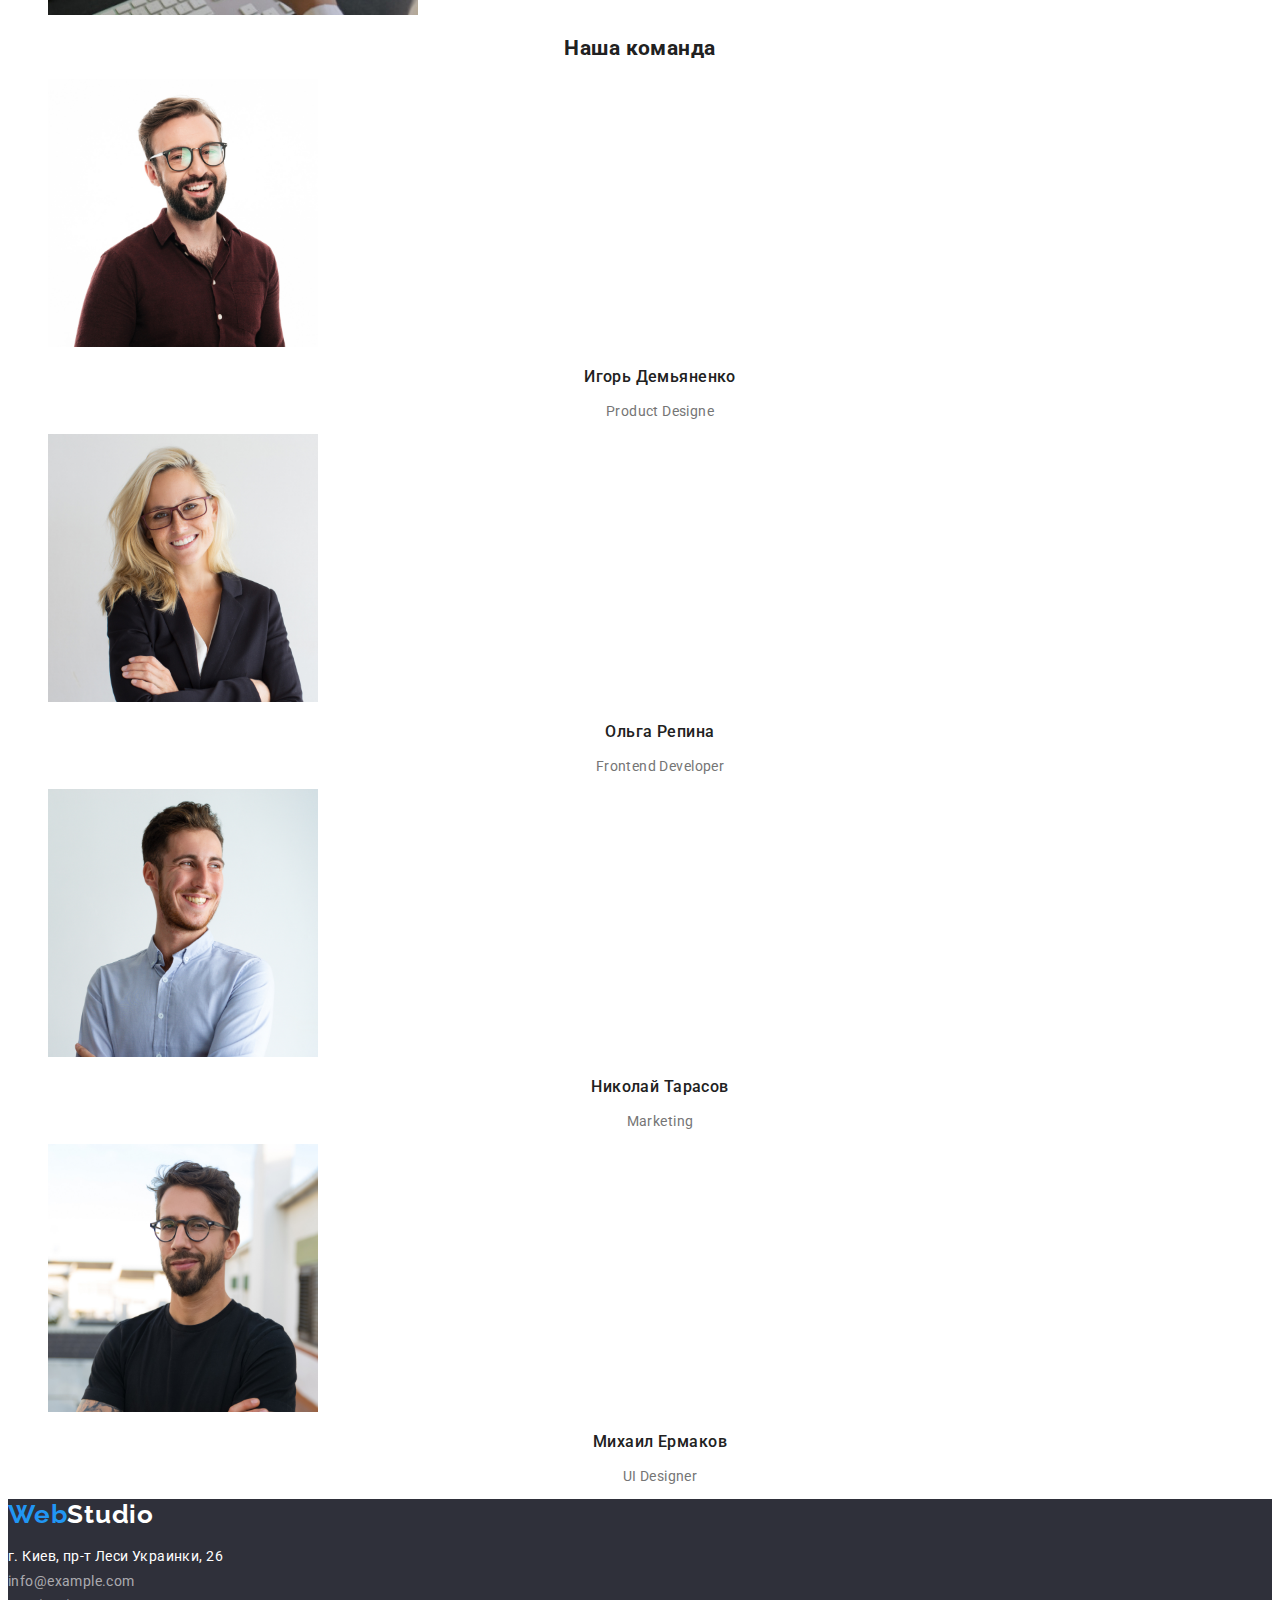
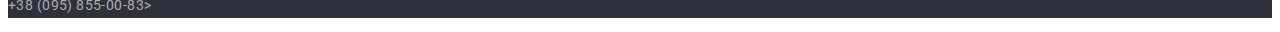
==== commit b5355a4e: "футер шрифт" ====
--- a/index.html
+++ b/index.html
@@ -32,7 +32,7 @@
 <div>
 <section class="hero">
     <h1 class="hero-title">Эффективные решения <br> для вашего бизнеса</h1>
-   <button type="button" class="button primary">Заказать услугу</button>
+   <button type="button" class="button-primary">Заказать услугу</button>
 </section>
 </div>
 <!--Секция преимущества (заголовок скрыть пустые абзацы удалить)-->
@@ -100,10 +100,11 @@
 <footer class="page-footer">
     <div>
     <a href="./index.html" class="revers-logo"><span> Web</span>Studio</a>
-    <address class="address-footer">
-        <p class="footer-link">г. Киев, пр-т Леси Украинки, 26 <br></p>
-    <a href="mailto:info@example.com" class="footer-link">info@example.com</a> <br>
-    <a href="tel:+380958550083" class="footer-link">+38 (095) 855-00-83></a>
+    <address class="address footer">
+        <p class="footer link">г. Киев, пр-т Леси Украинки, 26 <br>
+    <a href="mailto:info@example.com" class="footer link">info@example.com</a> <br>
+    <a href="tel:+380958550083" class="footer link">+38 (095) 855-00-83></a>
+</p>
 </address>
 </div>
 </footer>
--- a/css/styles.css
+++ b/css/styles.css
@@ -16,6 +16,7 @@
     color: var(--primary-text-color);
 
     font-family: Roboto, sans-serif;
+    font-weight: 400;
     letter-spacing: 0.03em;
     font-size: 14px;
     line-height: 1.2;
@@ -55,7 +56,7 @@
 font-weight: 500;
 letter-spacing: 0.02em;
 }
-  
+
 .site-nav .link:hover, 
 .site-nav .link:focus,
 .address-nav .link:hover,
@@ -70,12 +71,20 @@
 
 
 /*Футер*/
+
 .page-footer {
     background-color: var(--background-color);
 }
-.footer-link {
+.footer.link {
+    font-style: normal;
     color: var( --transparent-text);
+    line-height: 1.75;
 }
+.address.footer p {
+  color: var(--primary-white-color);
+  line-height: 1.75;
+}
+
 
 /* Формат списков и ссылок */
 .list {list-style: none;}
@@ -94,19 +103,42 @@
     letter-spacing: 0,06em;
     text-align: center;
 }
+/*Секция преимущества*/
+.benefits.list h3 {
+  text-transform: uppercase;
+  font-weight: 900;
+}
+.benefits.list p{
+color: var(--secondary-text-color);
+line-height: 1.75;
+}
 
 /*Button*/
-.button.primary {
+
+.button {
+  color: var(--primary-text-color);
+  background-color: var(--background-color-secondary);
+  font-weight: 500;
+  font-size: 16;
+  line-height: 1.67;
+}
+
+.button.activ {
+  color: var(--primary-white-color);
+  background-color: var(--accent-color);
+}
+
+.button-primary {
     color: var(--primary-white-color);
     background-color: var(--accent-color);
-    font-family: inherit;
     text-align: center;
+    font-weight: 700;
+    font-size: 16;
+    line-height: 1.9;
+    letter-spacing: 0.06em;
+
 }
 
-.button {
-    color: var(--primary-text-color);
-    background-color: var(--background-color-secondary);
-}
 
 .button :hover,
 .button :focus,
@@ -118,23 +150,41 @@
 /*Секции*/
 .section-title {
     color: var(--primary-text-color);
+    font-weight: 700;
+    font-size: 34;
+    text-align: center;
   }
-  
-.benefits-list h3 {
-    color: var(--primary-text-color);
-    text-transform: uppercase;
-}
-.benefits-list p {
-    color: var(--secondary-text-color);
-}
 
 .section h3 {
 color: var(--primary-text-color);
+font-weight: 500;
+font-size: 16;
+
 }
 .section p {
 color: var(--secondary-text-color);
+font-weight: 400;
+font-size: 16;
 }
 
 /*.section a:hover {
     background-color: var(--background-color-secondsry);
-}*/+}*/
+
+/*Особенности секции Преимущества*/
+
+.benefits-list h3 {
+  color: var(--primary-text-color);
+  text-transform: uppercase;
+}
+.benefits-list p {
+  color: var(--secondary-text-color);
+}
+
+/*Особенности секции Наша команда*/
+
+.team.list h3,
+.team.list p {
+  text-align: center;
+}
+
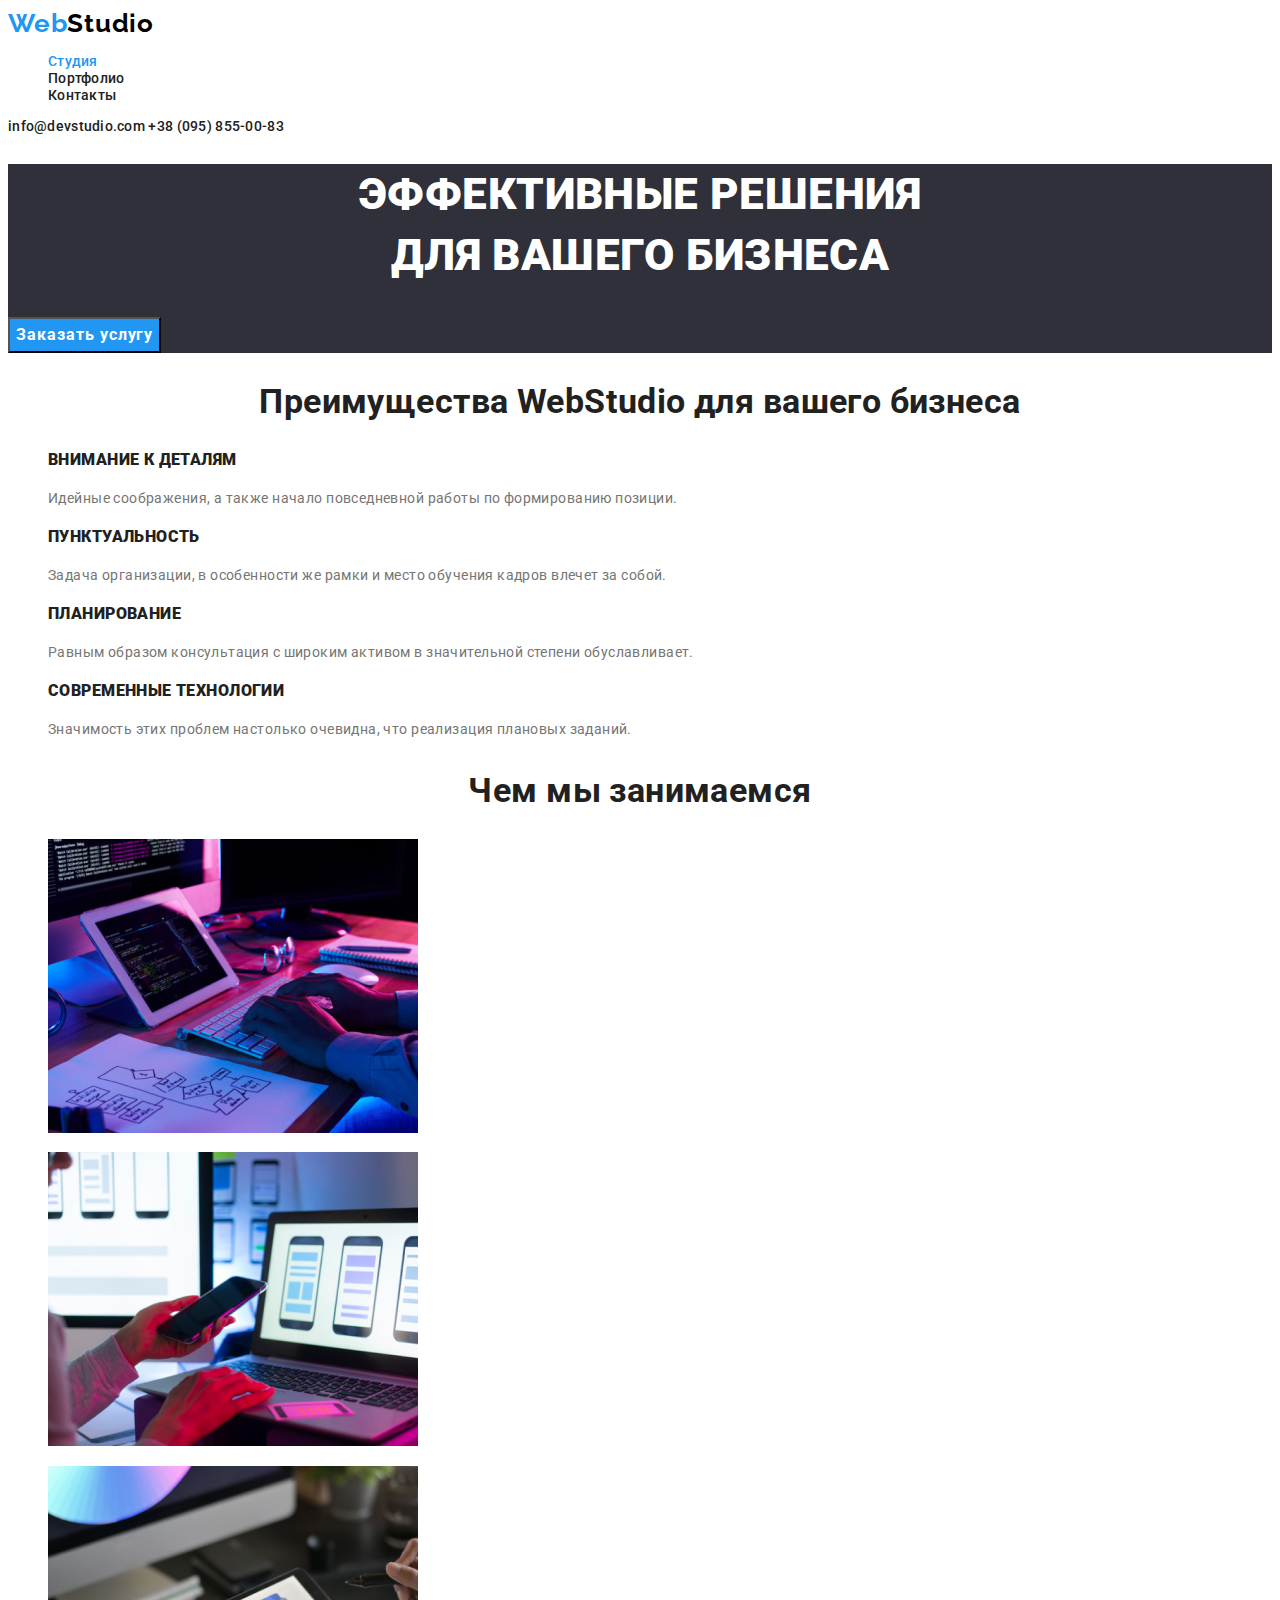
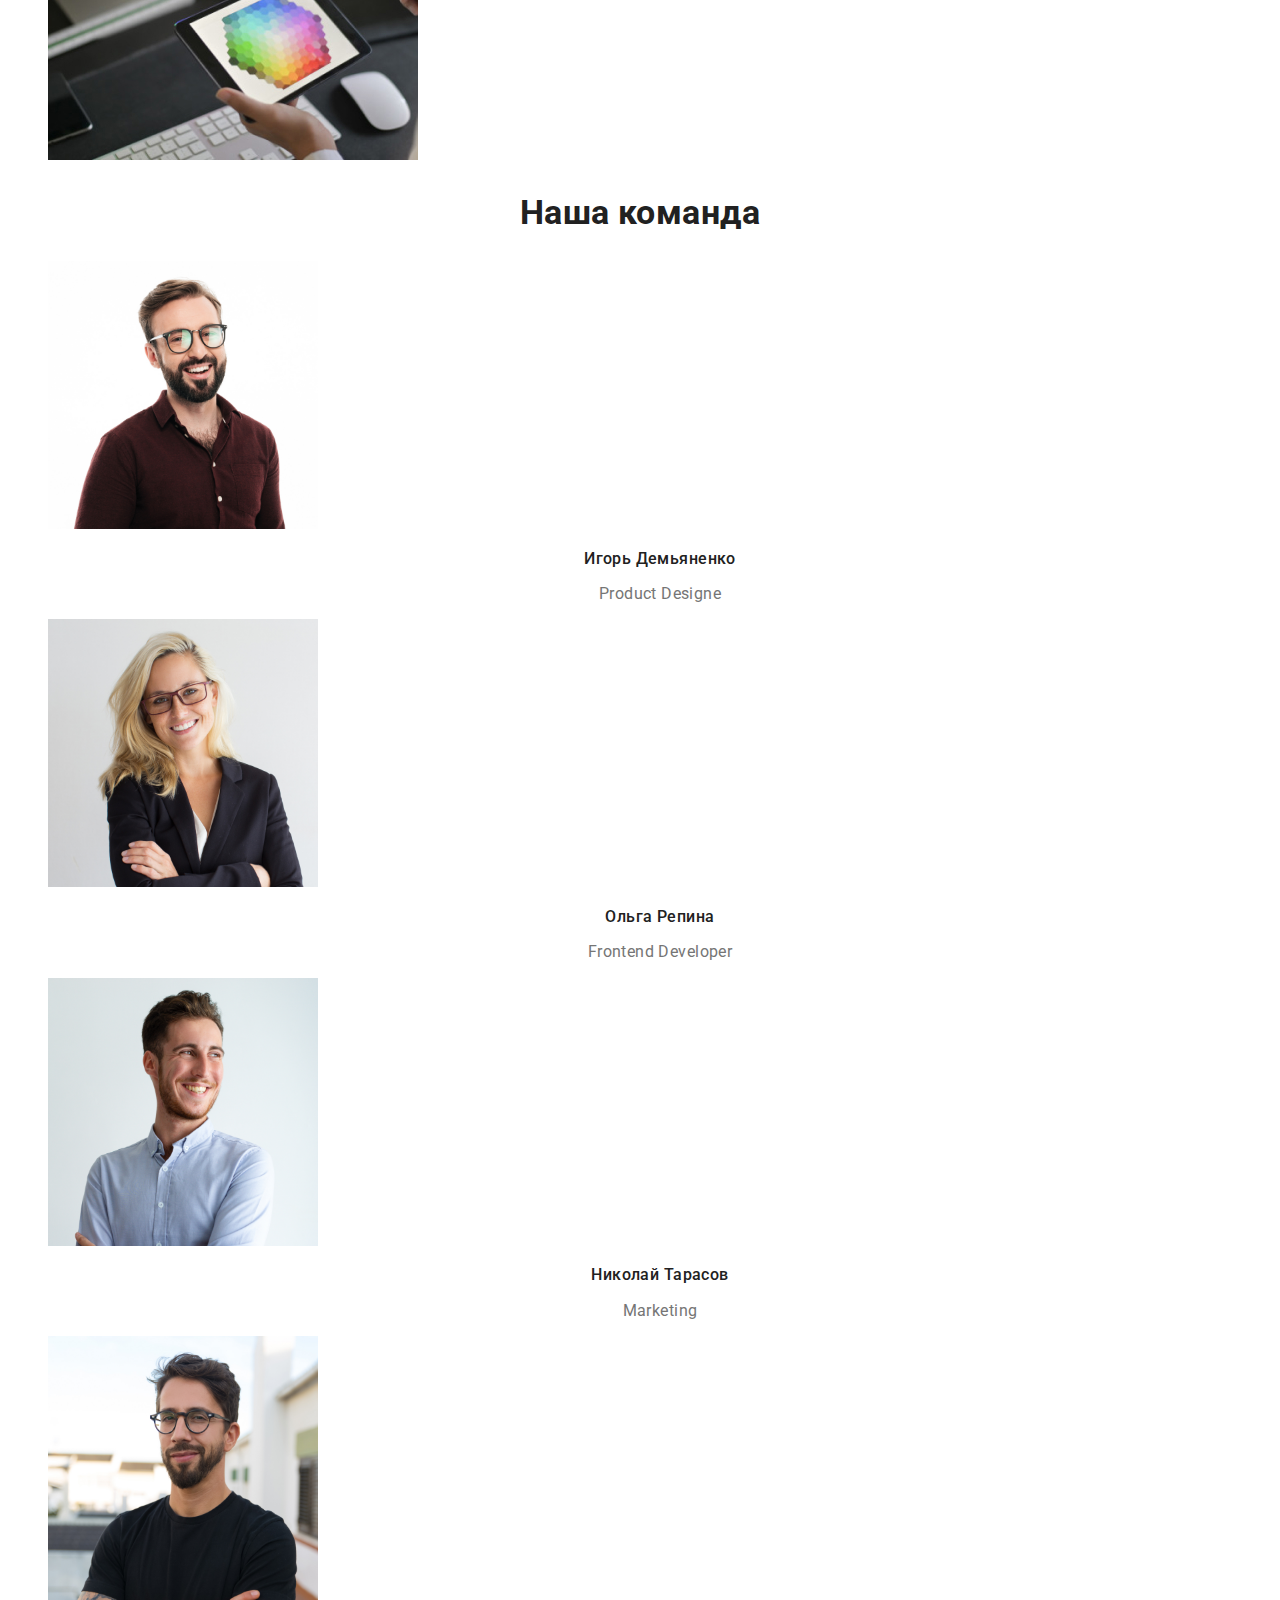
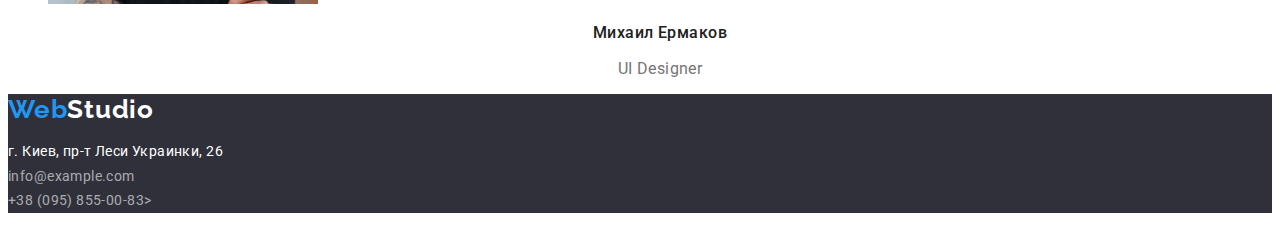
==== commit 1c786d3c: "футер контакты в hover" ====
--- a/index.html
+++ b/index.html
@@ -100,10 +100,10 @@
 <footer class="page-footer">
     <div>
     <a href="./index.html" class="revers-logo"><span> Web</span>Studio</a>
-    <address class="address footer">
-        <p class="footer link">г. Киев, пр-т Леси Украинки, 26 <br>
-    <a href="mailto:info@example.com" class="footer link">info@example.com</a> <br>
-    <a href="tel:+380958550083" class="footer link">+38 (095) 855-00-83></a>
+    <address class="address-footer">
+        <p class="adress-footer">г. Киев, пр-т Леси Украинки, 26 <br>
+    <a href="mailto:info@example.com" class="mailto-footer">info@example.com</a> <br>
+    <a href="tel:+380958550083" class="tel-footer">+38 (095) 855-00-83></a>
 </p>
 </address>
 </div>
--- a/css/styles.css
+++ b/css/styles.css
@@ -42,10 +42,6 @@
     line-height: 1.2;
   }
 
-  .logo:hover {
-    color: var(--accent-color);
-  }
-
   .logo span {color: var(--accent-color);}
   .revers-logo span {color: var(--accent-color);}
 
@@ -75,16 +71,24 @@
 .page-footer {
     background-color: var(--background-color);
 }
-.footer.link {
+.mailto-footer,
+.tel-footer {
     font-style: normal;
     color: var( --transparent-text);
     line-height: 1.75;
 }
-.address.footer p {
+
+.address-footer {
+  font-style: normal;
   color: var(--primary-white-color);
   line-height: 1.75;
 }
 
+.address-footer :hover,
+.mailto-footer :hover,
+.tel-footer :hover{
+  color: var(--accent-color);
+}
 
 /* Формат списков и ссылок */
 .list {list-style: none;}
@@ -97,7 +101,7 @@
 .hero-title {
     color: var(--primary-white-color);
     text-transform: uppercase;
-    font-size: 44;
+    font-size: 44px;
     font-weight: 900;
     line-height: 1.4;
     letter-spacing: 0,06em;
@@ -114,12 +118,16 @@
 }
 
 /*Button*/
+button {
+  font-family: inherit;
+  cursor: pointer;
+}
 
 .button {
   color: var(--primary-text-color);
   background-color: var(--background-color-secondary);
   font-weight: 500;
-  font-size: 16;
+  font-size: 16px;
   line-height: 1.67;
 }
 
@@ -133,38 +141,30 @@
     background-color: var(--accent-color);
     text-align: center;
     font-weight: 700;
-    font-size: 16;
+    font-size: 16px;
     line-height: 1.9;
     letter-spacing: 0.06em;
 
-}
-
-
-.button :hover,
-.button :focus,
-.button :active {
-    color: var(--primary-white-color);
-    background-color: var(--accent-color);
 }
 
 /*Секции*/
 .section-title {
     color: var(--primary-text-color);
     font-weight: 700;
-    font-size: 34;
+    font-size: 34px;
     text-align: center;
   }
 
 .section h3 {
 color: var(--primary-text-color);
 font-weight: 500;
-font-size: 16;
+font-size: 16px;
 
 }
 .section p {
 color: var(--secondary-text-color);
 font-weight: 400;
-font-size: 16;
+font-size: 16px;
 }
 
 /*.section a:hover {
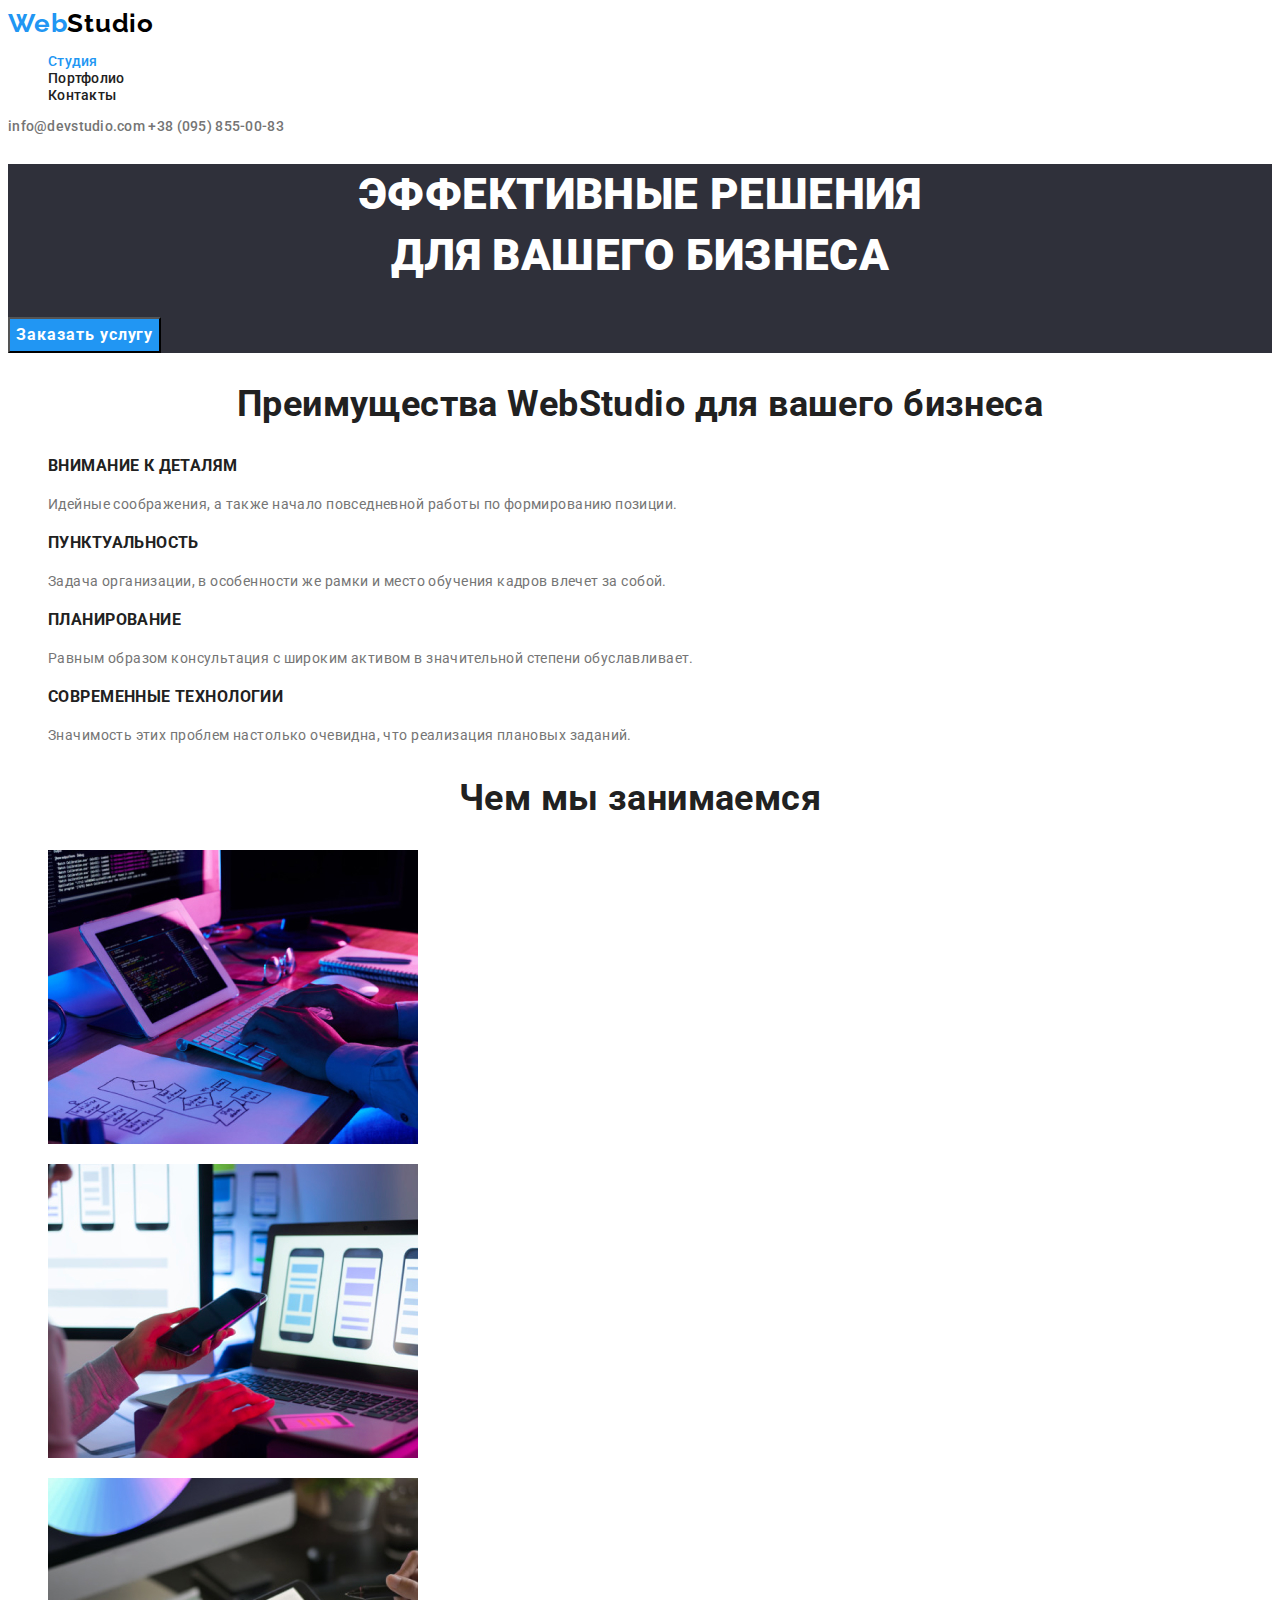
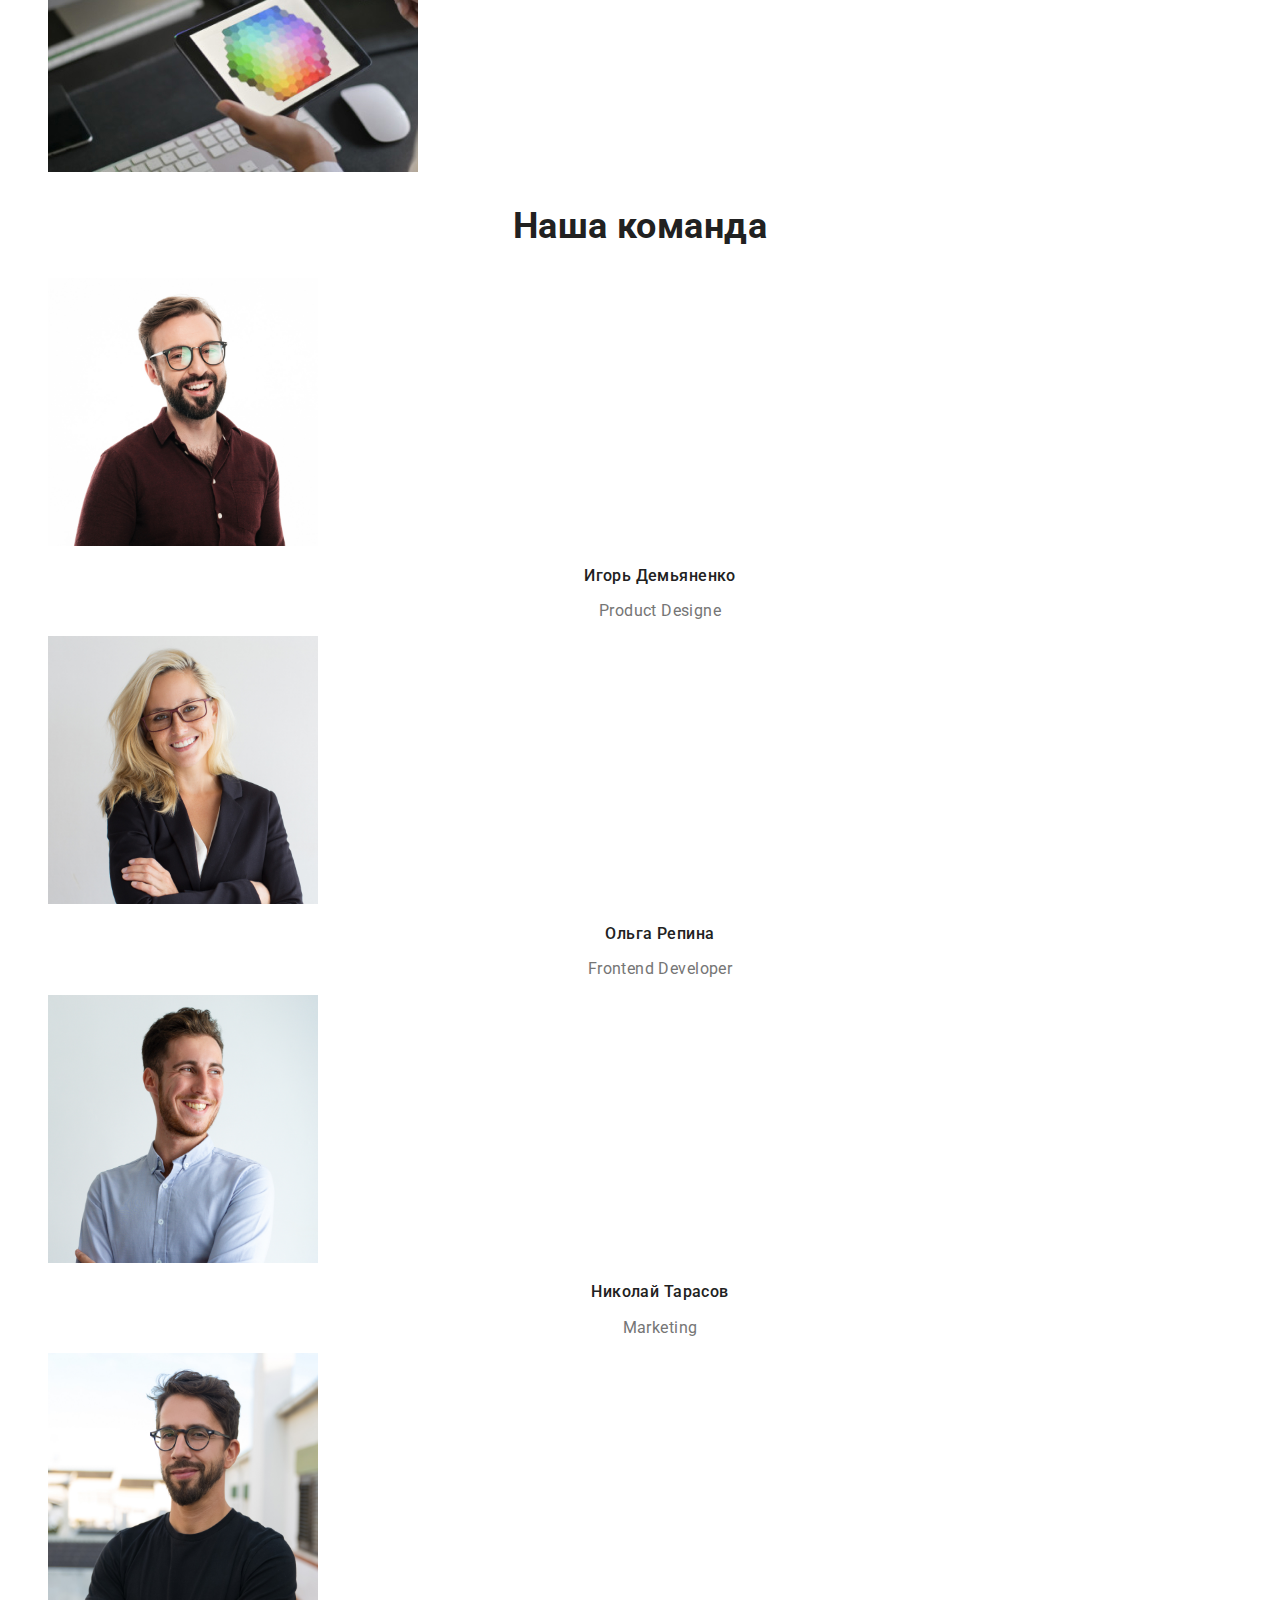
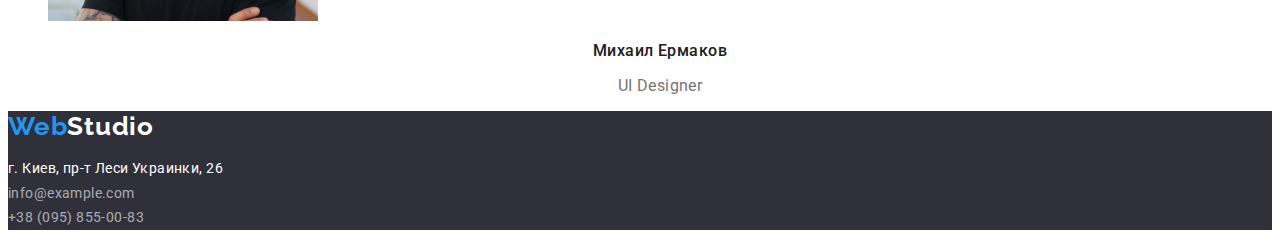
==== commit be0b4504: "Правки ментора" ====
--- a/index.html
+++ b/index.html
@@ -103,7 +103,7 @@
     <address class="address-footer">
         <p class="adress-footer">г. Киев, пр-т Леси Украинки, 26 <br>
     <a href="mailto:info@example.com" class="mailto-footer">info@example.com</a> <br>
-    <a href="tel:+380958550083" class="tel-footer">+38 (095) 855-00-83></a>
+    <a href="tel:+380958550083" class="tel-footer">+38 (095) 855-00-83</a>
 </p>
 </address>
 </div>
--- a/css/styles.css
+++ b/css/styles.css
@@ -46,9 +46,14 @@
   .revers-logo span {color: var(--accent-color);}
 
 /*Site-nav* *address-nav*/
-.site-nav .link,
+.site-nav .link
+{color: var(--primary-text-color);
+font-weight: 500;
+letter-spacing: 0.02em;
+}
+
 .address-nav .link
-{color: var(--primary-text-color);
+{color: var(--secondary-text-color);
 font-weight: 500;
 letter-spacing: 0.02em;
 }
@@ -70,6 +75,7 @@
 
 .page-footer {
     background-color: var(--background-color);
+    
 }
 .mailto-footer,
 .tel-footer {
@@ -110,7 +116,7 @@
 /*Секция преимущества*/
 .benefits.list h3 {
   text-transform: uppercase;
-  font-weight: 900;
+  font-weight: 700;
 }
 .benefits.list p{
 color: var(--secondary-text-color);
@@ -121,6 +127,7 @@
 button {
   font-family: inherit;
   cursor: pointer;
+  letter-spacing: 0.03em;
 }
 
 .button {
@@ -128,7 +135,7 @@
   background-color: var(--background-color-secondary);
   font-weight: 500;
   font-size: 16px;
-  line-height: 1.67;
+  line-height: 1.6;
 }
 
 .button.activ {
@@ -151,21 +158,34 @@
 .section-title {
     color: var(--primary-text-color);
     font-weight: 700;
-    font-size: 34px;
+    font-size: 36px;
     text-align: center;
   }
-
 .section h3 {
 color: var(--primary-text-color);
 font-weight: 500;
 font-size: 16px;
-
 }
 .section p {
-color: var(--secondary-text-color);
-font-weight: 400;
-font-size: 16px;
-}
+  color: var(--secondary-text-color);
+  font-weight: 400;
+  font-size: 16px;
+  }
+/*Секции портфолио*/
+.portfolio-section h3 {
+  color: var(--primary-text-color);
+  font-weight: 700;
+  font-size: 18px;
+  line-height: 2;
+  letter-spacing: 0.06em;
+}
+.portfolio-section p {
+  color: var(--secondary-text-color);
+  font-weight: 400;
+  font-size: 16px;
+  line-height: 1.9;
+  }
+
 
 /*.section a:hover {
     background-color: var(--background-color-secondsry);
